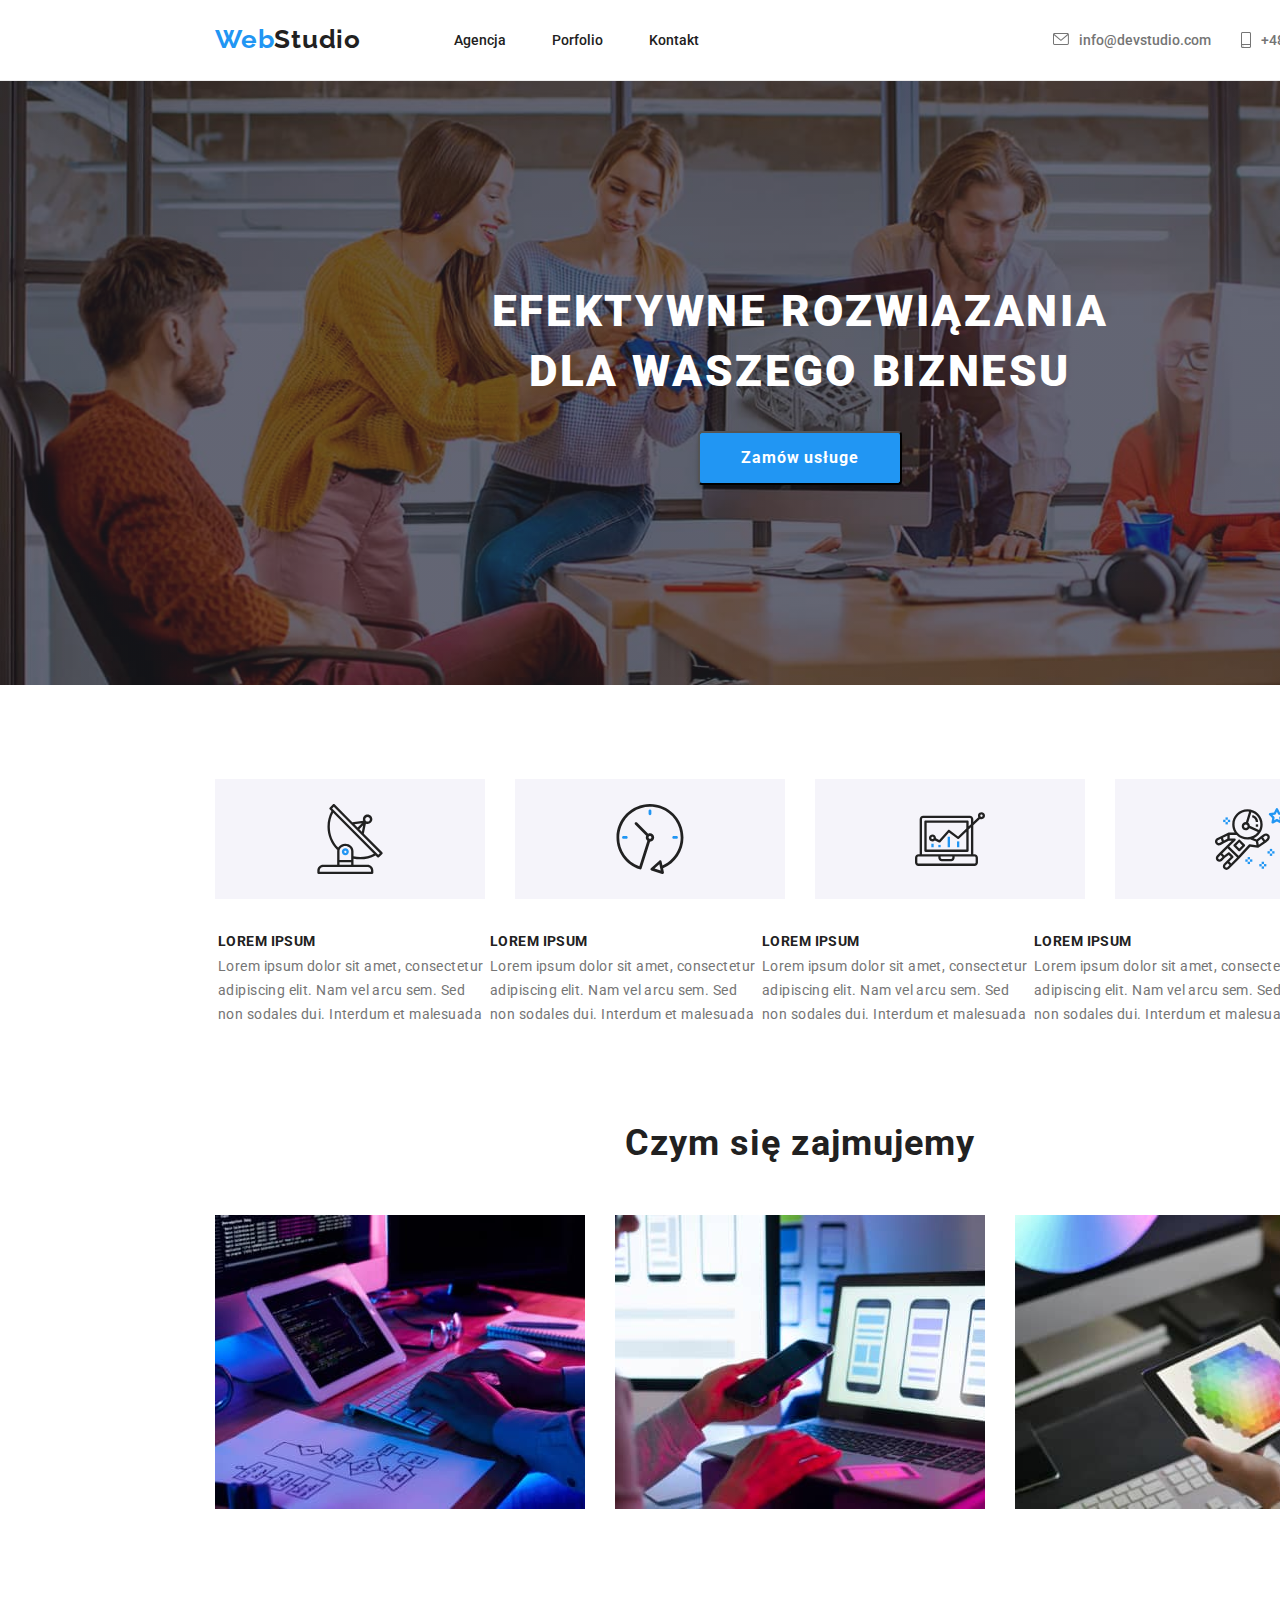
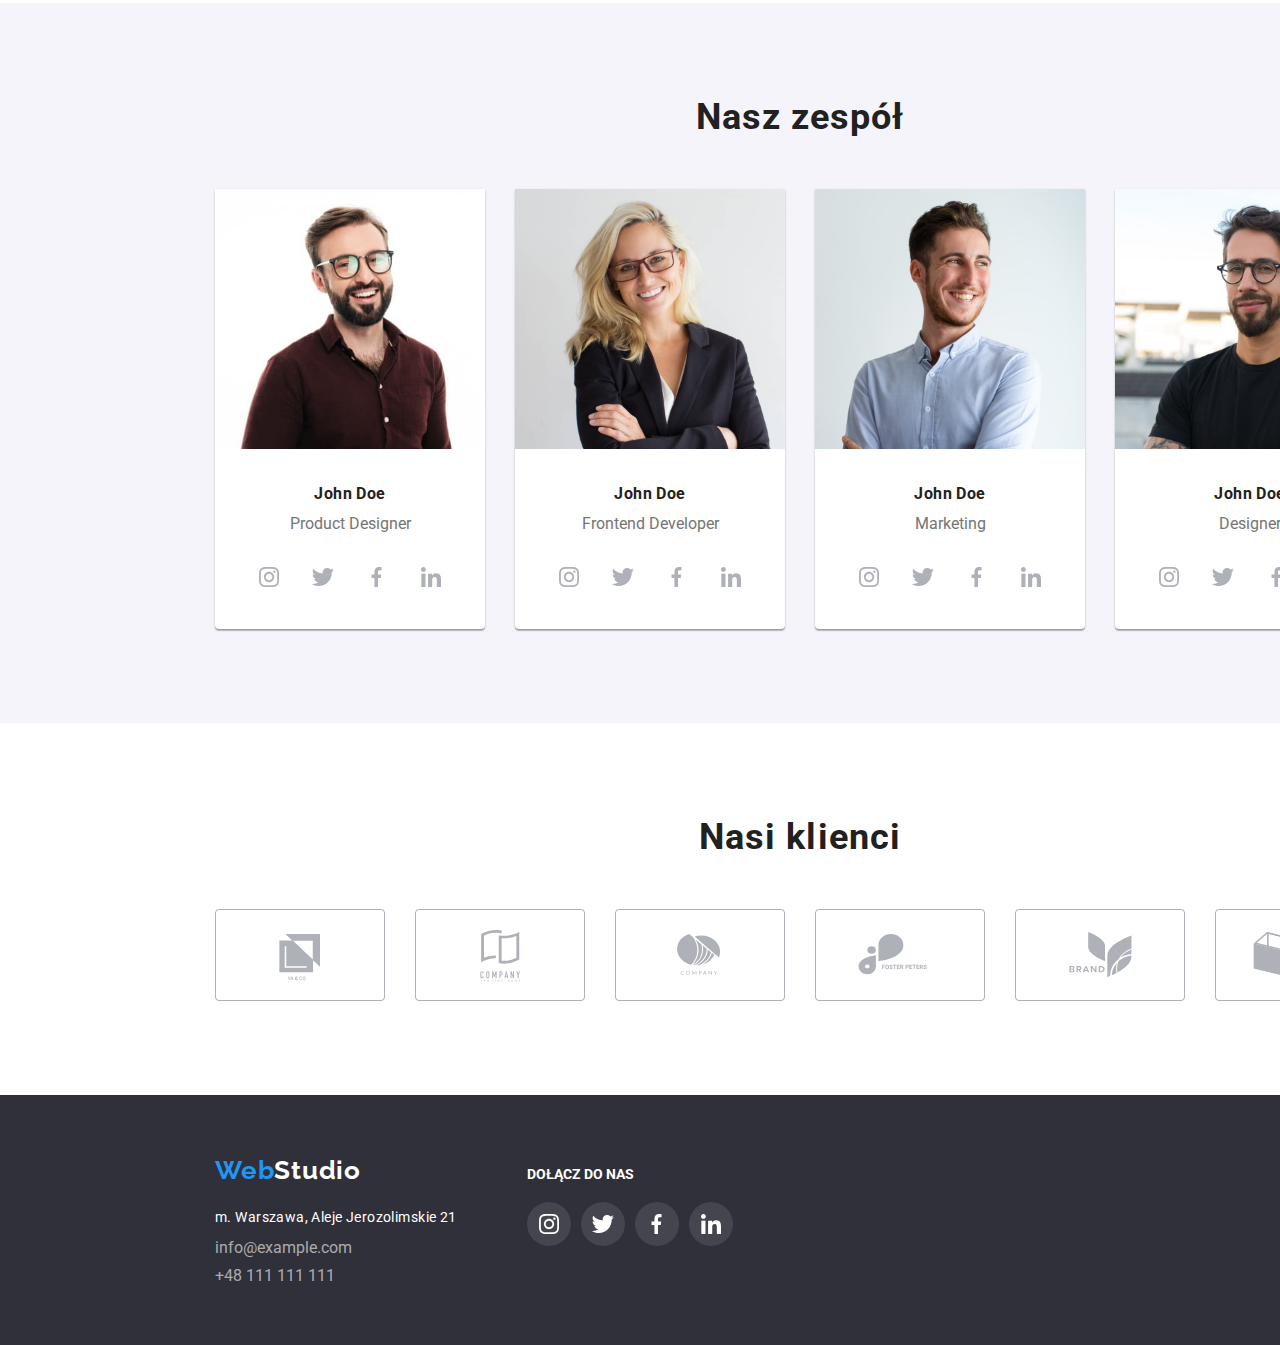
==== index.html @ dbaab9b1 "nadanie styli elementom SVG" ====
<!DOCTYPE html>
<html lang="pl">
  <head>
    <meta charset="UTF-8" />
    <meta http-equiv="X-UA-Compatible" content="IE=edge" />
    <meta name="viewport" content="width=device-width, initial-scale=1.0" />
    <link
      rel="stylesheet"
      href="https://cdnjs.cloudflare.com/ajax/libs/modern-normalize/1.0.0/modern-normalize.min.css"
    />
    <link rel="preconnect" href="https://fonts.googleapis.com" />
    <link rel="preconnect" href="https://fonts.gstatic.com" crossorigin />
    <link
      href="https://fonts.googleapis.com/css2?family=Raleway:wght@700&family=Roboto:wght@400;500;700;900&display=swap"
      rel="stylesheet"
    />
    <link rel="stylesheet" href="css/styles.css" />
    <title>Main page</title>
  </head>

  <body>
    <header class="menu">
      <div class="container">
        <div class="menu-wrapper">
          <a class="logo-header link" href="index.html"
            >Web<span>Studio</span></a
          >
          <!--Menu-->
          <nav class="navigation">
            <ul class="navigation-list list">
              <li class="navigation-list-item">
                <a class="navigation-link link" href="index.html">Agencja</a>
              </li>
              <li class="navigation-list-item">
                <a class="navigation-link link" href="portfolio.html"
                  >Porfolio</a
                >
              </li>
              <li class="navigation-list-item">
                <a class="navigation-link link" href="#">Kontakt</a>
              </li>
            </ul>
          </nav>
          <!--Contacts link-->
          <ul class="contact-list list">
            <li>
              <a class="contact-mail link" href="mailto:info@devstudio.com">
                <svg class="contact-mail-icon">
                  <use href="/images/icons.svg#icon-envelope"></use>
                </svg>info@devstudio.com</a>
            </li>
            <li>
              <a class="contact-phone link" href="tel:+48111111111">
                <svg class="contact-phone-icon">
                  <use href="/images/icons.svg#icon-smartphone"></use>
                </svg>
                +48 111 111 111</a
              >
            </li>
            
          </ul>
        </div>
      </div>
    </header>

    <main>
      <!--HEADER-->
      <div class="header">
        <h1 class="header-tittle">EFEKTYWNE ROZWIĄZANIA DLA WASZEGO BIZNESU</h1>
        <button class="header-button" type="button">Zamów usługe</button>
      </div>

      <!--Section with white background-->
      <section class="strengths section">
        <div class="container">
          <ul class="strengths-icons-list list">
            <li class="strengths-icons-list-item">
              <svg class="strengths-icon">
                <use href="/images/icons.svg#icon-antenna"
              </svg>
            </li>
            <li class="strengths-icons-list-item">
              <svg class="strengths-icon">
                <use href="/images/icons.svg#icon-clock"
              </svg>
            </li>
            <li class="strengths-icons-list-item">
              <svg class="strengths-icon">
                <use href="/images/icons.svg#icon-diagram"
              </svg>
            </li>
            <li class="strengths-icons-list-item">
              <svg class="strengths-icon">
                <use href="/images/icons.svg#icon-astronaut"
              </svg>
            </li>
          </ul>
          <table class="list-strengths">
            <tr>
              <th>LOREM IPSUM</th>
              <th>LOREM IPSUM</th>
              <th>LOREM IPSUM</th>
              <th>LOREM IPSUM</th>
            </tr>
            <tr>
              <td>
                Lorem ipsum dolor sit amet, consectetur adipiscing elit. Nam vel
                arcu sem. Sed non sodales dui. Interdum et malesuada
              </td>
              <td>
                Lorem ipsum dolor sit amet, consectetur adipiscing elit. Nam vel
                arcu sem. Sed non sodales dui. Interdum et malesuada
              </td>
              <td>
                Lorem ipsum dolor sit amet, consectetur adipiscing elit. Nam vel
                arcu sem. Sed non sodales dui. Interdum et malesuada
              </td>
              <td>
                Lorem ipsum dolor sit amet, consectetur adipiscing elit. Nam vel
                arcu sem. Sed non sodales dui. Interdum et malesuada
              </td>
            </tr>
          </table>
        </div>
      </section>

      <!--Section "Czym się zajmujemy"-->
      <section class="section section-offer">
        <div class="container">
          <div class="offer">
            <h2>Czym się zajmujemy</h2>
            <ul class="offer-list list">
              <li class="offer-list-item">
                <img
                  src="images/img01.jpg"
                  alt="programer-working"
                  width="370"
                  height="294"
                />
              </li>
              <li class="offer-list-item">
                <img
                  src="images/img02.jpg"
                  alt="smartphone"
                  width="370"
                  height="294"
                />
              </li>
              <li class="offer-list-item">
                <img
                  src="images/img03.jpg"
                  alt="graphic-tablet"
                  width="370"
                  height="294"
                />
              </li>
            </ul>
          </div>
        </div>
      </section>

      <!--Section "Nasz zespół"-->
      <section class="section section-team">
        <div class="container">
          <h2>Nasz zespół</h2>
          <ul class="team-list list">
            <li class="team-list-item">
              <figure>
                <img
                  src="images/person01.jpg"
                  alt="man-with-glasses"
                  width="270"
                  height="260"
                />
                <figcaption>
                  <span><b>John Doe</b></span
                  ><br />Product Designer
                </figcaption>
                <ul class="social-list list">
                  <li class="social-list-item icon-link">
                    <a class="social-list-link" href="#">
                      <svg class="social-icon">
                        <use href="/images/icons.svg#icon-instagram"></use>
                      </svg>
                    </a>
                  </li>
                  <li class="social-list-item icon-link">
                    <a class="social-list-link" href="#">
                      <svg class="social-icon">
                        <use href="/images/icons.svg#icon-tweeter"></use>
                      </svg>
                    </a>
                  </li>
                  <li class="social-list-item icon-link">
                    <a class="social-list-link" href="#">
                      <svg class="social-icon">
                        <use href="/images/icons.svg#icon-facebook"></use>
                      </svg>
                    </a>
                  </li>
                  <li class="social-list-item icon-link">
                    <a class="social-list-link" href="#">
                      <svg class="social-icon">
                        <use href="/images/icons.svg#icon-linkedin"></use>
                      </svg>
                    </a>
                  </li>
                </ul>
              </figure>
            </li>
            <li class="team-list-item">
              <figure>
                <img
                  src="images/person02.jpg"
                  alt="woman-with-glasses"
                  width="270"
                  height="260"
                />
                <figcaption>
                  <span><b>John Doe</b></span
                  ><br />Frontend Developer
                </figcaption>
                <ul class="social-list list">
                  <li class="social-list-item icon-link">
                    <a class="social-list-link" href="#">
                      <svg class="social-icon">
                        <use href="/images/icons.svg#icon-instagram"></use>
                      </svg>
                    </a>
                  </li>
                  <li class="social-list-item icon-link">
                    <a class="social-list-link" href="#">
                      <svg class="social-icon">
                        <use href="/images/icons.svg#icon-tweeter"></use>
                      </svg>
                    </a>
                  </li>
                  <li class="social-list-item icon-link">
                    <a class="social-list-link" href="#">
                      <svg class="social-icon">
                        <use href="/images/icons.svg#icon-facebook"></use>
                      </svg>
                    </a>
                  </li>
                  <li class="social-list-item icon-link">
                    <a class="social-list-link" href="#">
                      <svg class="social-icon">
                        <use href="/images/icons.svg#icon-linkedin"></use>
                      </svg>
                    </a>
                  </li>
                </ul>
              </figure>
            </li>
            <li class="team-list-item">
              <figure>
                <img
                  src="images/person03.jpg"
                  alt="man-in-shirt"
                  width="270"
                  height="260"
                />
                <figcaption>
                  <span><b>John Doe</b></span
                  ><br />Marketing
                </figcaption>
                <ul class="social-list list">
                  <li class="social-list-item icon-link">
                    <a class="social-list-link" href="#">
                      <svg class="social-icon">
                        <use href="/images/icons.svg#icon-instagram"></use>
                      </svg>
                    </a>
                  </li>
                  <li class="social-list-item icon-link">
                    <a class="social-list-link" href="#">
                      <svg class="social-icon">
                        <use href="/images/icons.svg#icon-tweeter"></use>
                      </svg>
                    </a>
                  </li>
                  <li class="social-list-item icon-link">
                    <a class="social-list-link" href="#">
                      <svg class="social-icon">
                        <use href="/images/icons.svg#icon-facebook"></use>
                      </svg>
                    </a>
                  </li>
                  <li class="social-list-item icon-link">
                    <a class="social-list-link" href="#">
                      <svg class="social-icon">
                        <use href="/images/icons.svg#icon-linkedin"></use>
                      </svg>
                    </a>
                  </li>
                </ul>
              </figure>
            </li>
            <li class="team-list-item">
              <figure>
                <img
                  src="images/person04.jpg"
                  alt="man-with-glasses"
                  width="270"
                  height="260"
                />
                <figcaption>
                  <span><b>John Doe</b></span
                  ><br />Designer
                </figcaption>
                <ul class="social-list list">
                  <li class="social-list-item icon-link">
                    <a class="social-list-link" href="#">
                      <svg class="social-icon">
                        <use href="/images/icons.svg#icon-instagram"></use>
                      </svg>
                    </a>
                  </li>
                  <li class="social-list-item icon-link">
                    <a class="social-list-link" href="#">
                      <svg class="social-icon">
                        <use href="/images/icons.svg#icon-tweeter"></use>
                      </svg>
                    </a>
                  </li>
                  <li class="social-list-item icon-link">
                    <a class="social-list-link" href="#">
                      <svg class="social-icon">
                        <use href="/images/icons.svg#icon-facebook"></use>
                      </svg>
                    </a>
                  </li>
                  <li class="social-list-item icon-link">
                    <a class="social-list-link" href="#">
                      <svg class="social-icon">
                        <use href="/images/icons.svg#icon-linkedin"></use>
                      </svg>
                    </a>
                  </li>
                </ul>
              </figure>
            </li>
          </ul>
        </div>
      </section>

      <!--Section "Nasi kleinci"-->
      <section class="section">
        <div class="container">
          <h2>Nasi klienci</h2>
          <ul class="clients-list">
            <li class="clients-list-item list">
              <a class="clients-list-link" href="#">
                <svg class="client-icon">
                  <use href="/images/icons.svg#icon-Client1"></use>
                </svg>
              </a>
            </li>
            <li class="clients-list-item list">
              <a class="clients-list-link" href="#">
                <svg class="client-icon">
                  <use href="/images/icons.svg#icon-Client2"></use>
                </svg>
              </a>
            </li>
            <li class="clients-list-item list">
              <a class="clients-list-link" href="#">
                <svg class="client-icon">
                  <use href="/images/icons.svg#icon-Client3"></use>
                </svg>
              </a>
            </li>
            <li class="clients-list-item list">
              <a class="clients-list-link" href="#">
                <svg class="client-icon">
                  <use href="/images/icons.svg#icon-Client4"></use>
                </svg>
              </a>
            </li>
            <li class="clients-list-item list">
              <a class="clients-list-link" href="#">
                <svg class="client-icon">
                  <use href="/images/icons.svg#icon-Client5"></use>
                </svg>
              </a>
            </li>
            <li class="clients-list-item list">
              <a class="clients-list-link" href="#">
                <svg class="client-icon">
                  <use href="/images/icons.svg#icon-Client6"></use>
                </svg>
              </a>
            </li>
          </ul>
        </div>
      </section>
    </main>

    <!--Footer-->
    <footer>
      <div class="container">
        <div class="contacts">
          <a class="logo-footer link" href="/">Web<span>Studio</span></a>
          <address class="adres-footer">
            m. Warszawa, Aleje Jerozolimskie 21 <br />
          </address>
          <ul class="contact-footer list">
            <li class="contact-footer-item">
              <a class="contact-footer-mail link" href="mailto:info@example.com"
                >info@example.com</a
              >
            </li>
            <li class="contact-footer-item">
              <a class="contact-footer-phone link" href="tel:+48111111111"
                >+48 111 111 111</a
              >
            </li>
          </ul>
        </div>
        <div class="social-in-footer">
          <p class="social-list-footer-title">Dołącz do nas</p>
          <ul class="social-list-footer list">
            <li class="social-list-footer-item icon-link">
              <a class="social-list-footer-link" href="#">
                <svg class="social-icon">
                  <use href="/images/icons.svg#icon-instagram"></use>
                </svg>
              </a>
            </li>
            <li class="social-list-footer-item icon-link">
              <a class="social-list-footer-link" href="#">
                <svg class="social-icon">
                  <use href="/images/icons.svg#icon-tweeter"></use>
                </svg>
              </a>
            </li>
            <li class="social-list-footer-item icon-link">
              <a class="social-list-footer-link" href="#">
                <svg class="social-icon">
                  <use href="/images/icons.svg#icon-facebook"></use>
                </svg>
              </a>
            </li>
            <li class="social-list-footer-item icon-link">
              <a class="social-list-footer-link" href="#">
                <svg class="social-icon">
                  <use href="/images/icons.svg#icon-linkedin"></use>
                </svg>
              </a>
            </li>
          </ul>
        </div>
      </div>
    </footer>
  </body>
</html>
---- css/styles.css ----
:root {
  --main-font: "Roboto", sans-serif;
  --secondary-font: "Raleway", sans-serif;
  --main-color: #2196f3;
  --font-color: #212121;
}

body {
  width: 1600px;
  margin: 0;
  font-family: var(--main-font);
  color: var(--font-color);
}

h1,
h2 {
  margin: 0;
}

ul {
  margin: 0;
  padding: 0;
}

img {
  display: block;
}

figure {
  margin: 0;
}

.list {
  list-style: none;
}

.link {
  text-decoration: none;
}
.container {
  width: 1200px;
  padding: 0 15px;
  align-items: center;
  margin: 0 auto;
}

.section {
  padding: 94px 0;
}

/*===========COMPONENTS===========*/
button {
  cursor: pointer;
}

/*===========MENU===========*/
header {
  border-bottom: 1px solid #ececec;
}

.menu {
  background: #ffffff;
}
.menu-wrapper {
  display: flex;
  align-items: center;
}

.logo-header {
  padding-top: 24px;
  padding-bottom: 25px;
  margin-right: 93px;

  font-family: var(--secondary-font);
  font-weight: bold;
  font-size: 26px;
  line-height: 1.192;
  letter-spacing: 0.03em;

  color: var(--main-color);
}

.logo-header > span {
  color: var(--font-color);
}
/**Navigation*/
.navigation {
  display: flex;
  width: 254px;
  margin-right: 345px;
}
.navigation-list {
  display: flex;
}
.navigation-list-item,
.contact-list {
  font-family: var(--main-font);
  font-weight: 500;
  font-size: 14px;
  line-height: 16px;
  letter-spacing: 1.333;
  fill: #757575;
}
.navigation-list-item:not(:last-child) {
  margin-right: 46px;
}

.navigation-link {
  color: var(--font-color);
}
.contact-phone-icon {
  margin-right: 10px;
  width: 10px;
  height: 16px;
}
.contact-phone-icon:hover {
  fill: var(--main-color);
}
.navigation-link:hover,
.navigation-link:focus,
.navigation-link:active,
.contact-mail:hover,
.contact-mail:focus,
.contact-phone:hover,
.contact-phone:focus {
  color: var(--main-color);
  fill: var(--main-color);
}
.contact-mail {
  margin-right: 30px;
}
.contact-mail-icon {
  width: 16px;
  height: 12px;
  margin-right: 10px;
}
.contact-phone {
  display: flex;
  
}
.contact-list {
  display: flex;
}
.contact-list a {
  font-style: normal;
  color: #757575;
}
/*=========== END MENU===========*/

/* =========== MAIN PAGE HEADER===========*/
.header {
  width: 1600px;
  display: flex;
  flex-direction: column;
  align-items: center;
  padding-top: 200px;
  padding-bottom: 200px;

  background: #2f303a;
  background-image: linear-gradient(
      rgba(47, 48, 58, 0.4),
      rgba(47, 48, 58, 0.4)
    ),
    url(/images/header-bg.jpg);
  background-size: cover;
  background-repeat: no-repeat;
}

.header-tittle {
  width: 696px;
  left: 452px;
  bottom: 280px;

  font-family: var(--main-font);
  font-weight: 900;
  font-size: 44px;
  line-height: 60px;

  text-align: center;
  letter-spacing: 0.06em;
  text-transform: uppercase;

  color: #ffffff;
}

.header button {
  margin-top: 30px;
  padding: 10px 41px;

  background: var(--main-color);
  box-shadow: 0px 4px 4px rgba(0, 0, 0, 0.15);
  border-radius: 4px;

  font-family: var(--main-font);
  font-weight: bold;
  font-size: 16px;
  line-height: 1.875;

  text-align: center;
  letter-spacing: 0.06em;

  color: #ffffff;
}
/* =========== END MAIN PAGE HEADER===========*/

/* =========== MAIN SECTION MAIN PAGE===========*/
/*our strengths*/
.strengths-icon {
  width: 70px;
  height: 70px;
}
.strengths-icons-list {
  display: flex;
  align-items: center;
  justify-content: center;
}

.strengths-icons-list-item {
  display: flex;
  width: 270px;
  height: 120px;
  radius: 4px;
  background-color: #f5f4fa;
  margin-right: 30px;
  margin-bottom: 30px;
  align-items: center;
  justify-content: center;
}
.strengths-icons-list-item:last-child {
  margin-right: 0;
}

.list-strengths th {
  font-family: Roboto;
  font-style: normal;
  font-weight: bold;
  font-size: 14px;
  line-height: 1.333;
  letter-spacing: 0.03em;
  text-transform: uppercase;
  text-align: left;
}
.list-strengths td {
  max-width: 270px;
  font-family: Roboto;
  font-size: 14px;
  line-height: 171%;
  letter-spacing: 0.03em;
  color: #757575;
}

h2 {
  font-family: var(--main-font);
  font-weight: bold;
  font-size: 36px;
  line-height: 1.166;
  text-align: center;
  letter-spacing: 0.03em;
  margin-bottom: 50px;
}
.section-offer {
  padding-top: 0px;
}
.offer-list {
  display: flex;
  justify-content: center;
}
.offer-list-item {
  margin-right: 30px;
}
.offer-list-item:last-child {
  margin-right: 0;
}

.section-team {
  background-color: #f5f4fa;
}
.team-list {
  display: flex;
  justify-content: center;
}
.team-list-item {
  background: #ffffff;
  margin-right: 30px;

  /* material shadow v1 */
  box-shadow: 0px 1px 3px rgba(0, 0, 0, 0.12), 0px 1px 1px rgba(0, 0, 0, 0.14),
    0px 2px 1px rgba(0, 0, 0, 0.2);
  border-radius: 0px 0px 4px 4px;
}
.team-list-item:last-child {
  margin-right: 0%;
}

.team-list-item span {
  font-size: 16px;
  line-height: 1.187;
  text-align: center;
  letter-spacing: 0.03em;
  color: var(--font-color);
}
.team-list-item figcaption {
  text-align: center;
  color: #757575;
  font-family: Roboto;
  font-size: 16px;
  line-height: 1.875;
  padding-bottom: 16px;
  padding-top: 30px;
}
.social-list {
  display: flex;
  align-items: center;
  justify-content: center;
  margin-bottom: 30px;
  fill: #afb1b8;
}

.social-list-link {
  display: flex;
  width: 44px;
  height: 44px;
  background-color: #ffffff;
  border-radius: 50%;
  align-items: center;
  justify-content: center;
}
.social-list-item {
  margin-right: 10px;
}
.social-list-item:last-child {
  margin-right: 0;
}

.social-list-link:hover,
.social-list-link:focus {
  fill: white;
  background-color: var(--main-color);
}

.social-icon {
  height: 20px;
}

/*Our clients*/
.clients-list {
  display: flex;
  justify-content: center;
  fill: #afb1b8;
}
.clients-list-item:not(:last-child) {
  margin-right: 30px;
}

.client-icon {
}

.clients-list-link {
  display: flex;
  width: 170px;
  height: 92px;
  border: 1px solid #afb1b8;
  border-radius: 4px;
  align-items: center;
  justify-content: center;
}
.clients-list-link:hover,
.clients-list-link:focus {
  fill: var(--main-color);
  border: 1px solid var(--main-color);
}

/*footer*/
footer {
  padding-top: 60px;
  padding-bottom: 60px;
  background: #2f303a;
}

footer a {
  color: rgba(255, 255, 255, 0.6);
}
footer .container {
  display: flex;
  align-items: baseline;
}
.logo-footer {
  font-family: Raleway;
  font-weight: bold;
  font-size: 26px;
  line-height: 1.192;
  letter-spacing: 0.03em;

  color: var(--main-color);
}

.logo-footer > span {
  color: white;
}
.contact-footer-mail:hover,
.contact-footer-mail:focus,
.contact-footer-phone:hover,
.contact-footer-phone:focus {
  color: var(--main-color);
}
.contact-footer {
  margin-top: 9px;
}
.contact-footer-item {
  margin-top: 9px;
}
.contacts {
  margin-right: 70px;
}
.adres-footer {
  margin-top: 20px;
  font-family: var(--main-font);
  font-style: normal;
  font-size: 14px;
  line-height: 1.714;
  letter-spacing: 0.03em;
  color: #ffffff;
}
.social-list-footer-title {
  font-family: var(--main-font);
  font-weight: 700;
  text-transform: uppercase;
  color: #ffffff;
  font-size: 14px;
  line-height: 1.142;
  margin-bottom: 20px;
  margin-top: 0;
}
.social-list-footer {
  display: flex;
  fill: white;
}
.social-list-footer-link {
  display: flex;
  width: 44px;
  height: 44px;
  border-radius: 50%;
  align-items: center;
  justify-content: center;
  background-color: rgba(255, 255, 255, 0.1);
}
.social-list-footer-link:hover {
  background-color: var(--main-color);
}
.social-list-footer-item {
  margin-right: 10px;
}
.social-list-footer-item:last-child {
  margin-right: 0;
}

/*=========== PORTFOLIO ===========*/

/*Filter buttons*/
.filters-buttons {
  display: flex;
  justify-content: center;
}
.filter-buttons-item {
  padding: 6px 22px;
  margin-right: 8px;
  margin-bottom: 50px;
}

.filters-buttons button:hover,
.filters-buttons button:focus,
.filters-buttons button {
  font-family: var(--main-font);
  border-radius: 4px;
  font-weight: 500;
  font-size: 16px;
  line-height: 1.625;
  text-align: center;
  letter-spacing: 0.03em;
}

.filters-buttons button {
  background: #f5f4fa;
}
.filters-buttons button:hover,
.filters-buttons button:focus {
  background: var(--main-color);

  box-shadow: 0px 3px 1px rgba(0, 0, 0, 0.1), 0px 1px 2px rgba(0, 0, 0, 0.08),
    0px 2px 2px rgba(0, 0, 0, 0.12);

  color: #ffffff;
}
/*Projects*/
.container-projects {
  display: flex;
  justify-content: center;
}

.projects {
  width: 1170px;
  display: flex;
  justify-content: start-end;
}
.projects-list {
  display: flex;
  flex-wrap: wrap;
  justify-content: space-between;
}
.tprojects-category {
  margin-top: 4px;
}

.projects-list span {
  font-family: Roboto;
  font-weight: bold;
  font-size: 18px;
  line-height: 2;
  letter-spacing: 0.06em;
  color: var(--font-color);
  margin-bottom: 10px;
}
.projects-list-item {
  background: #ffffff;
  box-shadow: inset 0px 0px 0px 1px #eee;
  margin-bottom: 30px;
}
.projects-list-item:nth-last-child(-n + 3) {
  margin-bottom: 0;
}

.projects-list-item figcaption {
  font-family: var(--main-font);
  font-size: 16px;
  letter-spacing: 0.03em;
  color: #757575;
  padding-top: 20px;
  padding-bottom: 20px;
  padding-left: 24px;
}
/*=========== END PORTFOLIO ===========*/
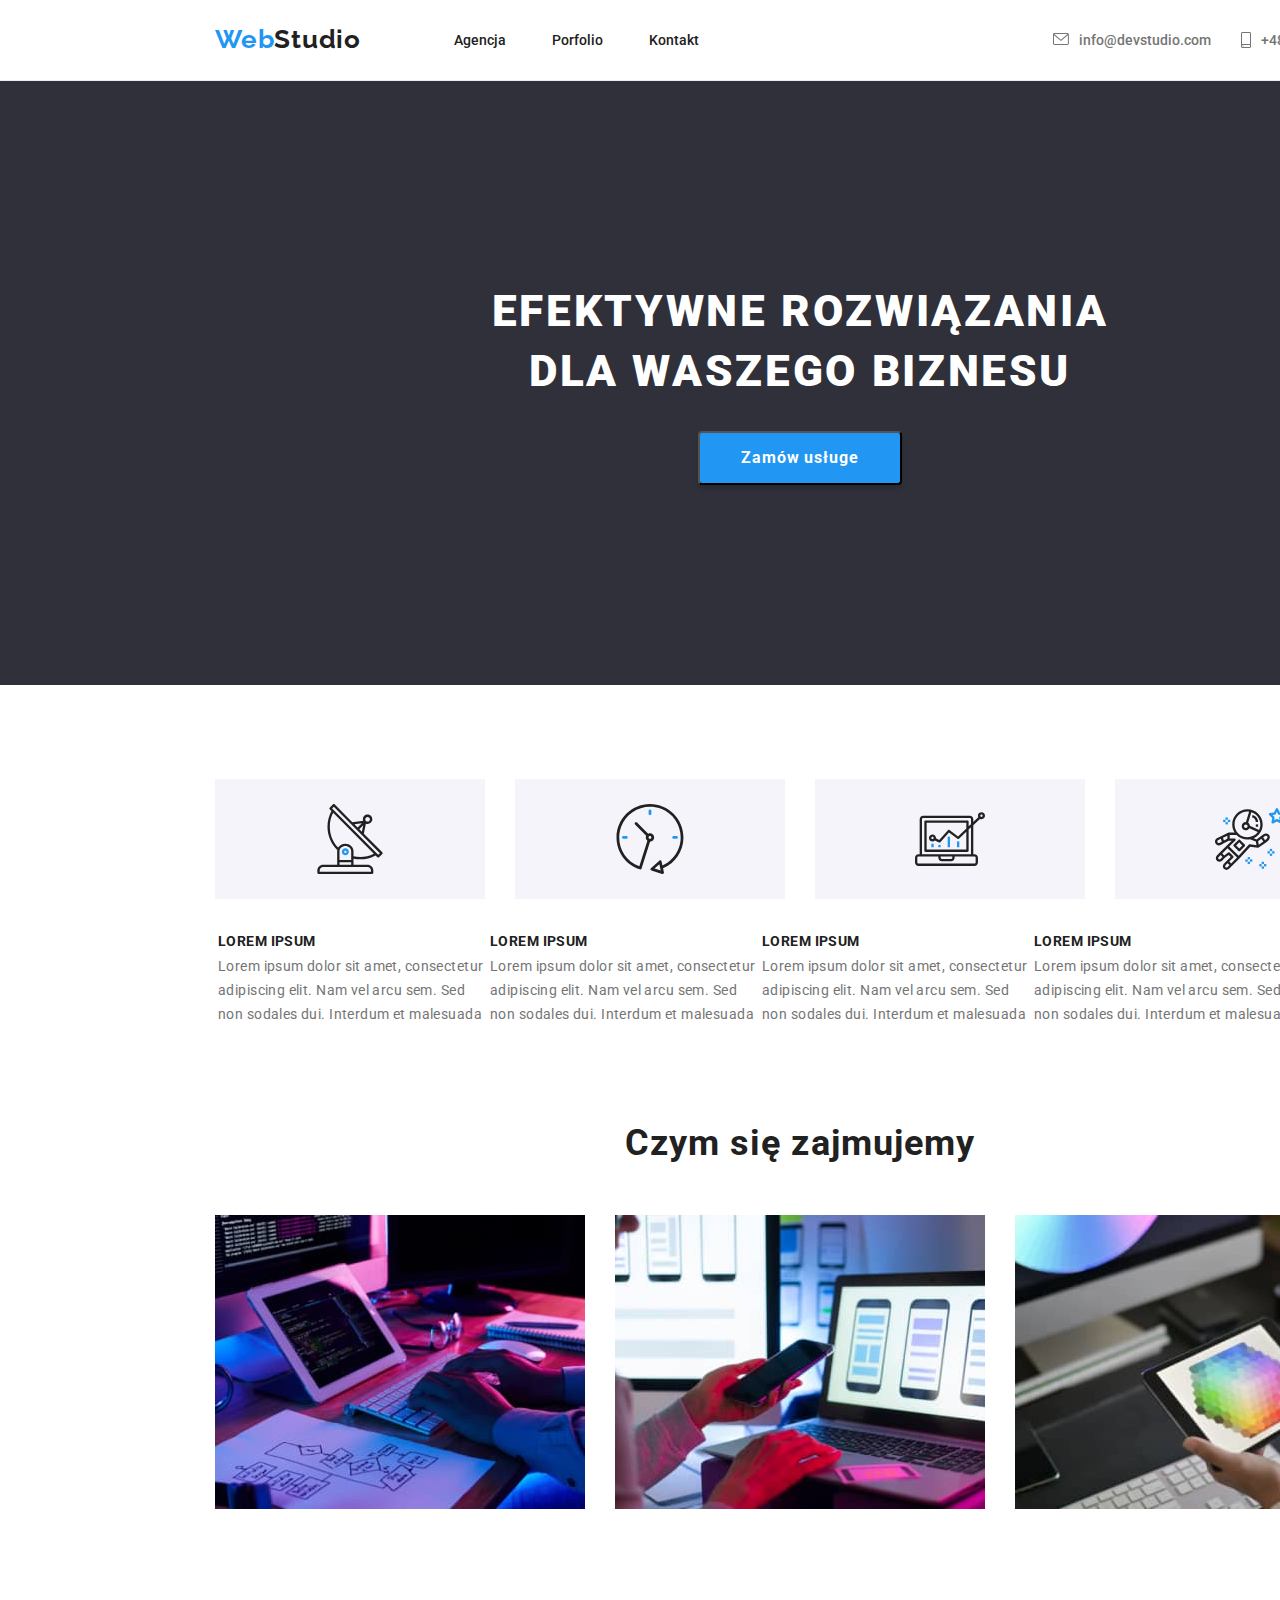
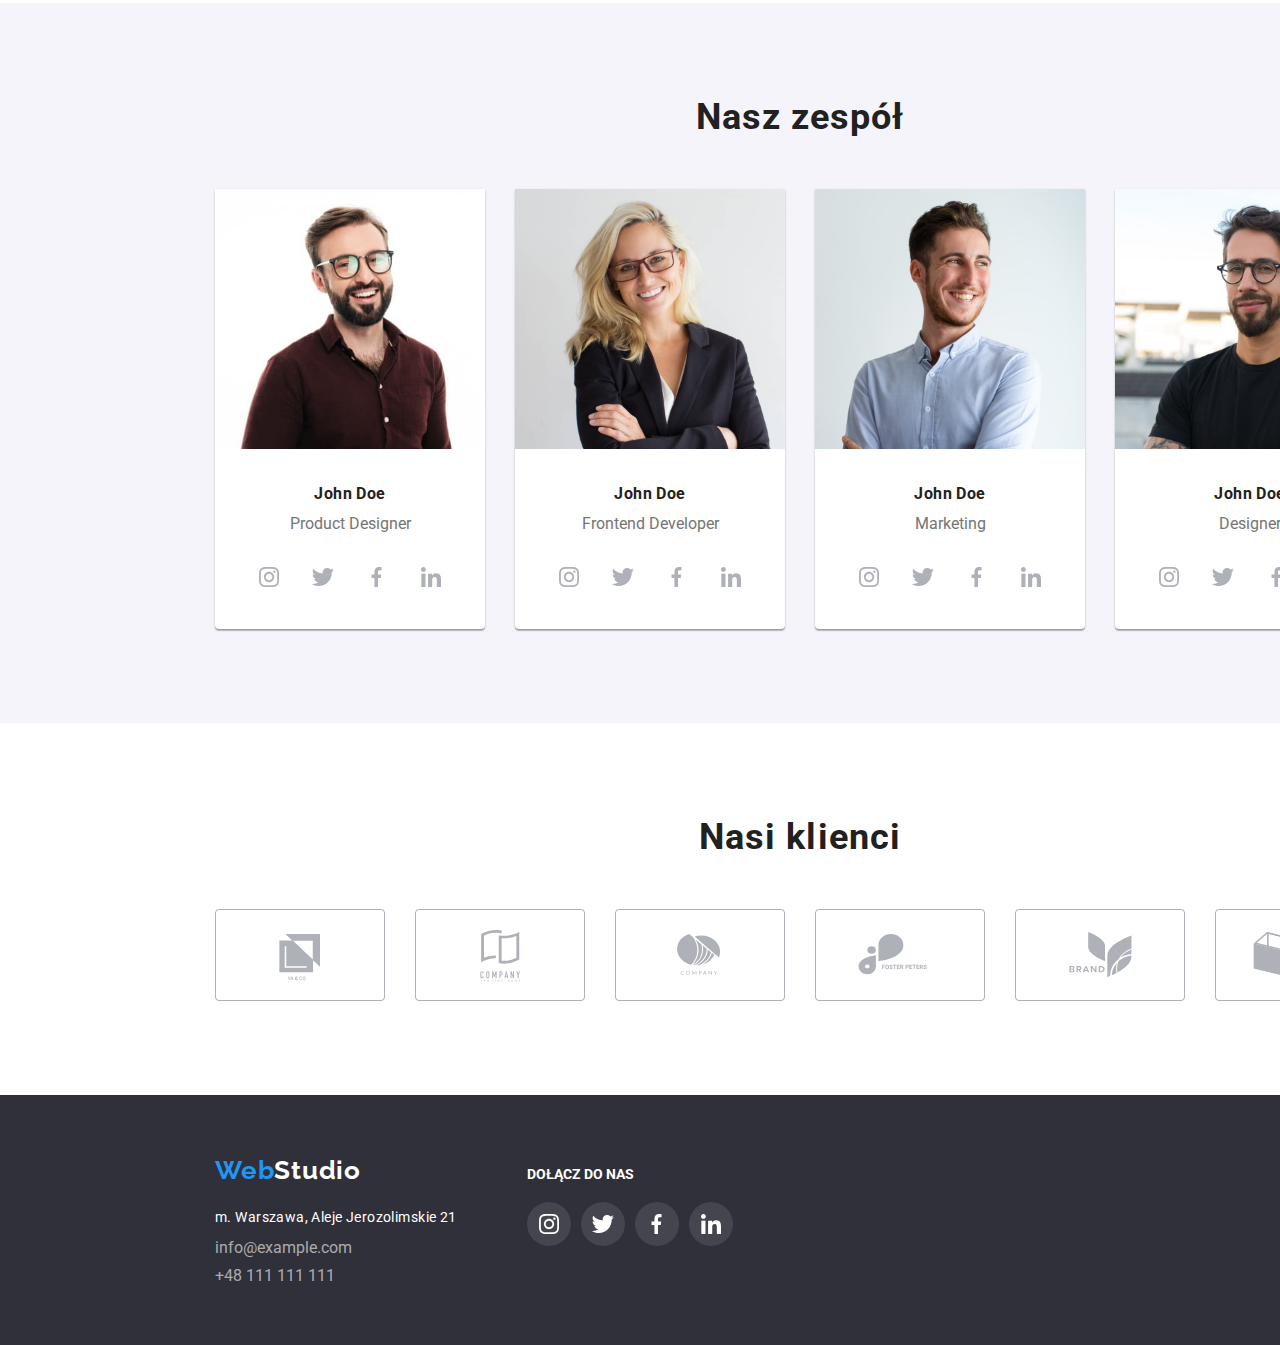
==== commit 2c47f7cc: "poprawki do ścieżek dostępu" ====
--- a/index.html
+++ b/index.html
@@ -46,18 +46,18 @@
             <li>
               <a class="contact-mail link" href="mailto:info@devstudio.com">
                 <svg class="contact-mail-icon">
-                  <use href="/images/icons.svg#icon-envelope"></use>
-                </svg>info@devstudio.com</a>
+                  <use href="./images/icons.svg#icon-envelope"></use></svg
+                >info@devstudio.com</a
+              >
             </li>
             <li>
               <a class="contact-phone link" href="tel:+48111111111">
                 <svg class="contact-phone-icon">
-                  <use href="/images/icons.svg#icon-smartphone"></use>
+                  <use href="./images/icons.svg#icon-smartphone"></use>
                 </svg>
                 +48 111 111 111</a
               >
             </li>
-            
           </ul>
         </div>
       </div>
@@ -76,22 +76,22 @@
           <ul class="strengths-icons-list list">
             <li class="strengths-icons-list-item">
               <svg class="strengths-icon">
-                <use href="/images/icons.svg#icon-antenna"
+                <use href="./images/icons.svg#icon-antenna"
               </svg>
             </li>
             <li class="strengths-icons-list-item">
               <svg class="strengths-icon">
-                <use href="/images/icons.svg#icon-clock"
+                <use href="./images/icons.svg#icon-clock"
               </svg>
             </li>
             <li class="strengths-icons-list-item">
               <svg class="strengths-icon">
-                <use href="/images/icons.svg#icon-diagram"
+                <use href="./images/icons.svg#icon-diagram"
               </svg>
             </li>
             <li class="strengths-icons-list-item">
               <svg class="strengths-icon">
-                <use href="/images/icons.svg#icon-astronaut"
+                <use href="./images/icons.svg#icon-astronaut"
               </svg>
             </li>
           </ul>
@@ -180,28 +180,28 @@
                   <li class="social-list-item icon-link">
                     <a class="social-list-link" href="#">
                       <svg class="social-icon">
-                        <use href="/images/icons.svg#icon-instagram"></use>
-                      </svg>
-                    </a>
-                  </li>
-                  <li class="social-list-item icon-link">
-                    <a class="social-list-link" href="#">
-                      <svg class="social-icon">
-                        <use href="/images/icons.svg#icon-tweeter"></use>
-                      </svg>
-                    </a>
-                  </li>
-                  <li class="social-list-item icon-link">
-                    <a class="social-list-link" href="#">
-                      <svg class="social-icon">
-                        <use href="/images/icons.svg#icon-facebook"></use>
-                      </svg>
-                    </a>
-                  </li>
-                  <li class="social-list-item icon-link">
-                    <a class="social-list-link" href="#">
-                      <svg class="social-icon">
-                        <use href="/images/icons.svg#icon-linkedin"></use>
+                        <use href="./images/icons.svg#icon-instagram"></use>
+                      </svg>
+                    </a>
+                  </li>
+                  <li class="social-list-item icon-link">
+                    <a class="social-list-link" href="#">
+                      <svg class="social-icon">
+                        <use href="./images/icons.svg#icon-tweeter"></use>
+                      </svg>
+                    </a>
+                  </li>
+                  <li class="social-list-item icon-link">
+                    <a class="social-list-link" href="#">
+                      <svg class="social-icon">
+                        <use href="./images/icons.svg#icon-facebook"></use>
+                      </svg>
+                    </a>
+                  </li>
+                  <li class="social-list-item icon-link">
+                    <a class="social-list-link" href="#">
+                      <svg class="social-icon">
+                        <use href="./images/icons.svg#icon-linkedin"></use>
                       </svg>
                     </a>
                   </li>
@@ -224,28 +224,28 @@
                   <li class="social-list-item icon-link">
                     <a class="social-list-link" href="#">
                       <svg class="social-icon">
-                        <use href="/images/icons.svg#icon-instagram"></use>
-                      </svg>
-                    </a>
-                  </li>
-                  <li class="social-list-item icon-link">
-                    <a class="social-list-link" href="#">
-                      <svg class="social-icon">
-                        <use href="/images/icons.svg#icon-tweeter"></use>
-                      </svg>
-                    </a>
-                  </li>
-                  <li class="social-list-item icon-link">
-                    <a class="social-list-link" href="#">
-                      <svg class="social-icon">
-                        <use href="/images/icons.svg#icon-facebook"></use>
-                      </svg>
-                    </a>
-                  </li>
-                  <li class="social-list-item icon-link">
-                    <a class="social-list-link" href="#">
-                      <svg class="social-icon">
-                        <use href="/images/icons.svg#icon-linkedin"></use>
+                        <use href="./images/icons.svg#icon-instagram"></use>
+                      </svg>
+                    </a>
+                  </li>
+                  <li class="social-list-item icon-link">
+                    <a class="social-list-link" href="#">
+                      <svg class="social-icon">
+                        <use href="./images/icons.svg#icon-tweeter"></use>
+                      </svg>
+                    </a>
+                  </li>
+                  <li class="social-list-item icon-link">
+                    <a class="social-list-link" href="#">
+                      <svg class="social-icon">
+                        <use href="./images/icons.svg#icon-facebook"></use>
+                      </svg>
+                    </a>
+                  </li>
+                  <li class="social-list-item icon-link">
+                    <a class="social-list-link" href="#">
+                      <svg class="social-icon">
+                        <use href="./images/icons.svg#icon-linkedin"></use>
                       </svg>
                     </a>
                   </li>
@@ -268,28 +268,28 @@
                   <li class="social-list-item icon-link">
                     <a class="social-list-link" href="#">
                       <svg class="social-icon">
-                        <use href="/images/icons.svg#icon-instagram"></use>
-                      </svg>
-                    </a>
-                  </li>
-                  <li class="social-list-item icon-link">
-                    <a class="social-list-link" href="#">
-                      <svg class="social-icon">
-                        <use href="/images/icons.svg#icon-tweeter"></use>
-                      </svg>
-                    </a>
-                  </li>
-                  <li class="social-list-item icon-link">
-                    <a class="social-list-link" href="#">
-                      <svg class="social-icon">
-                        <use href="/images/icons.svg#icon-facebook"></use>
-                      </svg>
-                    </a>
-                  </li>
-                  <li class="social-list-item icon-link">
-                    <a class="social-list-link" href="#">
-                      <svg class="social-icon">
-                        <use href="/images/icons.svg#icon-linkedin"></use>
+                        <use href="./images/icons.svg#icon-instagram"></use>
+                      </svg>
+                    </a>
+                  </li>
+                  <li class="social-list-item icon-link">
+                    <a class="social-list-link" href="#">
+                      <svg class="social-icon">
+                        <use href="./images/icons.svg#icon-tweeter"></use>
+                      </svg>
+                    </a>
+                  </li>
+                  <li class="social-list-item icon-link">
+                    <a class="social-list-link" href="#">
+                      <svg class="social-icon">
+                        <use href="./images/icons.svg#icon-facebook"></use>
+                      </svg>
+                    </a>
+                  </li>
+                  <li class="social-list-item icon-link">
+                    <a class="social-list-link" href="#">
+                      <svg class="social-icon">
+                        <use href="./images/icons.svg#icon-linkedin"></use>
                       </svg>
                     </a>
                   </li>
@@ -312,28 +312,28 @@
                   <li class="social-list-item icon-link">
                     <a class="social-list-link" href="#">
                       <svg class="social-icon">
-                        <use href="/images/icons.svg#icon-instagram"></use>
-                      </svg>
-                    </a>
-                  </li>
-                  <li class="social-list-item icon-link">
-                    <a class="social-list-link" href="#">
-                      <svg class="social-icon">
-                        <use href="/images/icons.svg#icon-tweeter"></use>
-                      </svg>
-                    </a>
-                  </li>
-                  <li class="social-list-item icon-link">
-                    <a class="social-list-link" href="#">
-                      <svg class="social-icon">
-                        <use href="/images/icons.svg#icon-facebook"></use>
-                      </svg>
-                    </a>
-                  </li>
-                  <li class="social-list-item icon-link">
-                    <a class="social-list-link" href="#">
-                      <svg class="social-icon">
-                        <use href="/images/icons.svg#icon-linkedin"></use>
+                        <use href="./images/icons.svg#icon-instagram"></use>
+                      </svg>
+                    </a>
+                  </li>
+                  <li class="social-list-item icon-link">
+                    <a class="social-list-link" href="#">
+                      <svg class="social-icon">
+                        <use href="./images/icons.svg#icon-tweeter"></use>
+                      </svg>
+                    </a>
+                  </li>
+                  <li class="social-list-item icon-link">
+                    <a class="social-list-link" href="#">
+                      <svg class="social-icon">
+                        <use href="./images/icons.svg#icon-facebook"></use>
+                      </svg>
+                    </a>
+                  </li>
+                  <li class="social-list-item icon-link">
+                    <a class="social-list-link" href="#">
+                      <svg class="social-icon">
+                        <use href="./images/icons.svg#icon-linkedin"></use>
                       </svg>
                     </a>
                   </li>
@@ -352,42 +352,42 @@
             <li class="clients-list-item list">
               <a class="clients-list-link" href="#">
                 <svg class="client-icon">
-                  <use href="/images/icons.svg#icon-Client1"></use>
-                </svg>
-              </a>
-            </li>
-            <li class="clients-list-item list">
-              <a class="clients-list-link" href="#">
-                <svg class="client-icon">
-                  <use href="/images/icons.svg#icon-Client2"></use>
-                </svg>
-              </a>
-            </li>
-            <li class="clients-list-item list">
-              <a class="clients-list-link" href="#">
-                <svg class="client-icon">
-                  <use href="/images/icons.svg#icon-Client3"></use>
-                </svg>
-              </a>
-            </li>
-            <li class="clients-list-item list">
-              <a class="clients-list-link" href="#">
-                <svg class="client-icon">
-                  <use href="/images/icons.svg#icon-Client4"></use>
-                </svg>
-              </a>
-            </li>
-            <li class="clients-list-item list">
-              <a class="clients-list-link" href="#">
-                <svg class="client-icon">
-                  <use href="/images/icons.svg#icon-Client5"></use>
-                </svg>
-              </a>
-            </li>
-            <li class="clients-list-item list">
-              <a class="clients-list-link" href="#">
-                <svg class="client-icon">
-                  <use href="/images/icons.svg#icon-Client6"></use>
+                  <use href="./images/icons.svg#icon-Client1"></use>
+                </svg>
+              </a>
+            </li>
+            <li class="clients-list-item list">
+              <a class="clients-list-link" href="#">
+                <svg class="client-icon">
+                  <use href="./images/icons.svg#icon-Client2"></use>
+                </svg>
+              </a>
+            </li>
+            <li class="clients-list-item list">
+              <a class="clients-list-link" href="#">
+                <svg class="client-icon">
+                  <use href="./images/icons.svg#icon-Client3"></use>
+                </svg>
+              </a>
+            </li>
+            <li class="clients-list-item list">
+              <a class="clients-list-link" href="#">
+                <svg class="client-icon">
+                  <use href="./images/icons.svg#icon-Client4"></use>
+                </svg>
+              </a>
+            </li>
+            <li class="clients-list-item list">
+              <a class="clients-list-link" href="#">
+                <svg class="client-icon">
+                  <use href="./images/icons.svg#icon-Client5"></use>
+                </svg>
+              </a>
+            </li>
+            <li class="clients-list-item list">
+              <a class="clients-list-link" href="#">
+                <svg class="client-icon">
+                  <use href="./images/icons.svg#icon-Client6"></use>
                 </svg>
               </a>
             </li>
@@ -423,28 +423,28 @@
             <li class="social-list-footer-item icon-link">
               <a class="social-list-footer-link" href="#">
                 <svg class="social-icon">
-                  <use href="/images/icons.svg#icon-instagram"></use>
+                  <use href="./images/icons.svg#icon-instagram"></use>
                 </svg>
               </a>
             </li>
             <li class="social-list-footer-item icon-link">
               <a class="social-list-footer-link" href="#">
                 <svg class="social-icon">
-                  <use href="/images/icons.svg#icon-tweeter"></use>
+                  <use href="./images/icons.svg#icon-tweeter"></use>
                 </svg>
               </a>
             </li>
             <li class="social-list-footer-item icon-link">
               <a class="social-list-footer-link" href="#">
                 <svg class="social-icon">
-                  <use href="/images/icons.svg#icon-facebook"></use>
+                  <use href="./images/icons.svg#icon-facebook"></use>
                 </svg>
               </a>
             </li>
             <li class="social-list-footer-item icon-link">
               <a class="social-list-footer-link" href="#">
                 <svg class="social-icon">
-                  <use href="/images/icons.svg#icon-linkedin"></use>
+                  <use href="./images/icons.svg#icon-linkedin"></use>
                 </svg>
               </a>
             </li>
--- a/css/styles.css
+++ b/css/styles.css
@@ -136,7 +136,6 @@
 }
 .contact-phone {
   display: flex;
-  
 }
 .contact-list {
   display: flex;
@@ -161,7 +160,7 @@
       rgba(47, 48, 58, 0.4),
       rgba(47, 48, 58, 0.4)
     ),
-    url(/images/header-bg.jpg);
+    url(./images/header-bg.jpg);
   background-size: cover;
   background-repeat: no-repeat;
 }
@@ -520,11 +519,20 @@
   color: var(--font-color);
   margin-bottom: 10px;
 }
+
 .projects-list-item {
   background: #ffffff;
   box-shadow: inset 0px 0px 0px 1px #eee;
   margin-bottom: 30px;
 }
+
+.projects-list-item:hover,
+.projects-list-item:focus {
+  box-shadow: 0px 1px 1px rgba(0, 0, 0, 0.12), 0px 4px 4px rgba(0, 0, 0, 0.06),
+    1px 4px 6px rgba(0, 0, 0, 0.16);
+  cursor: pointer;
+}
+
 .projects-list-item:nth-last-child(-n + 3) {
   margin-bottom: 0;
 }
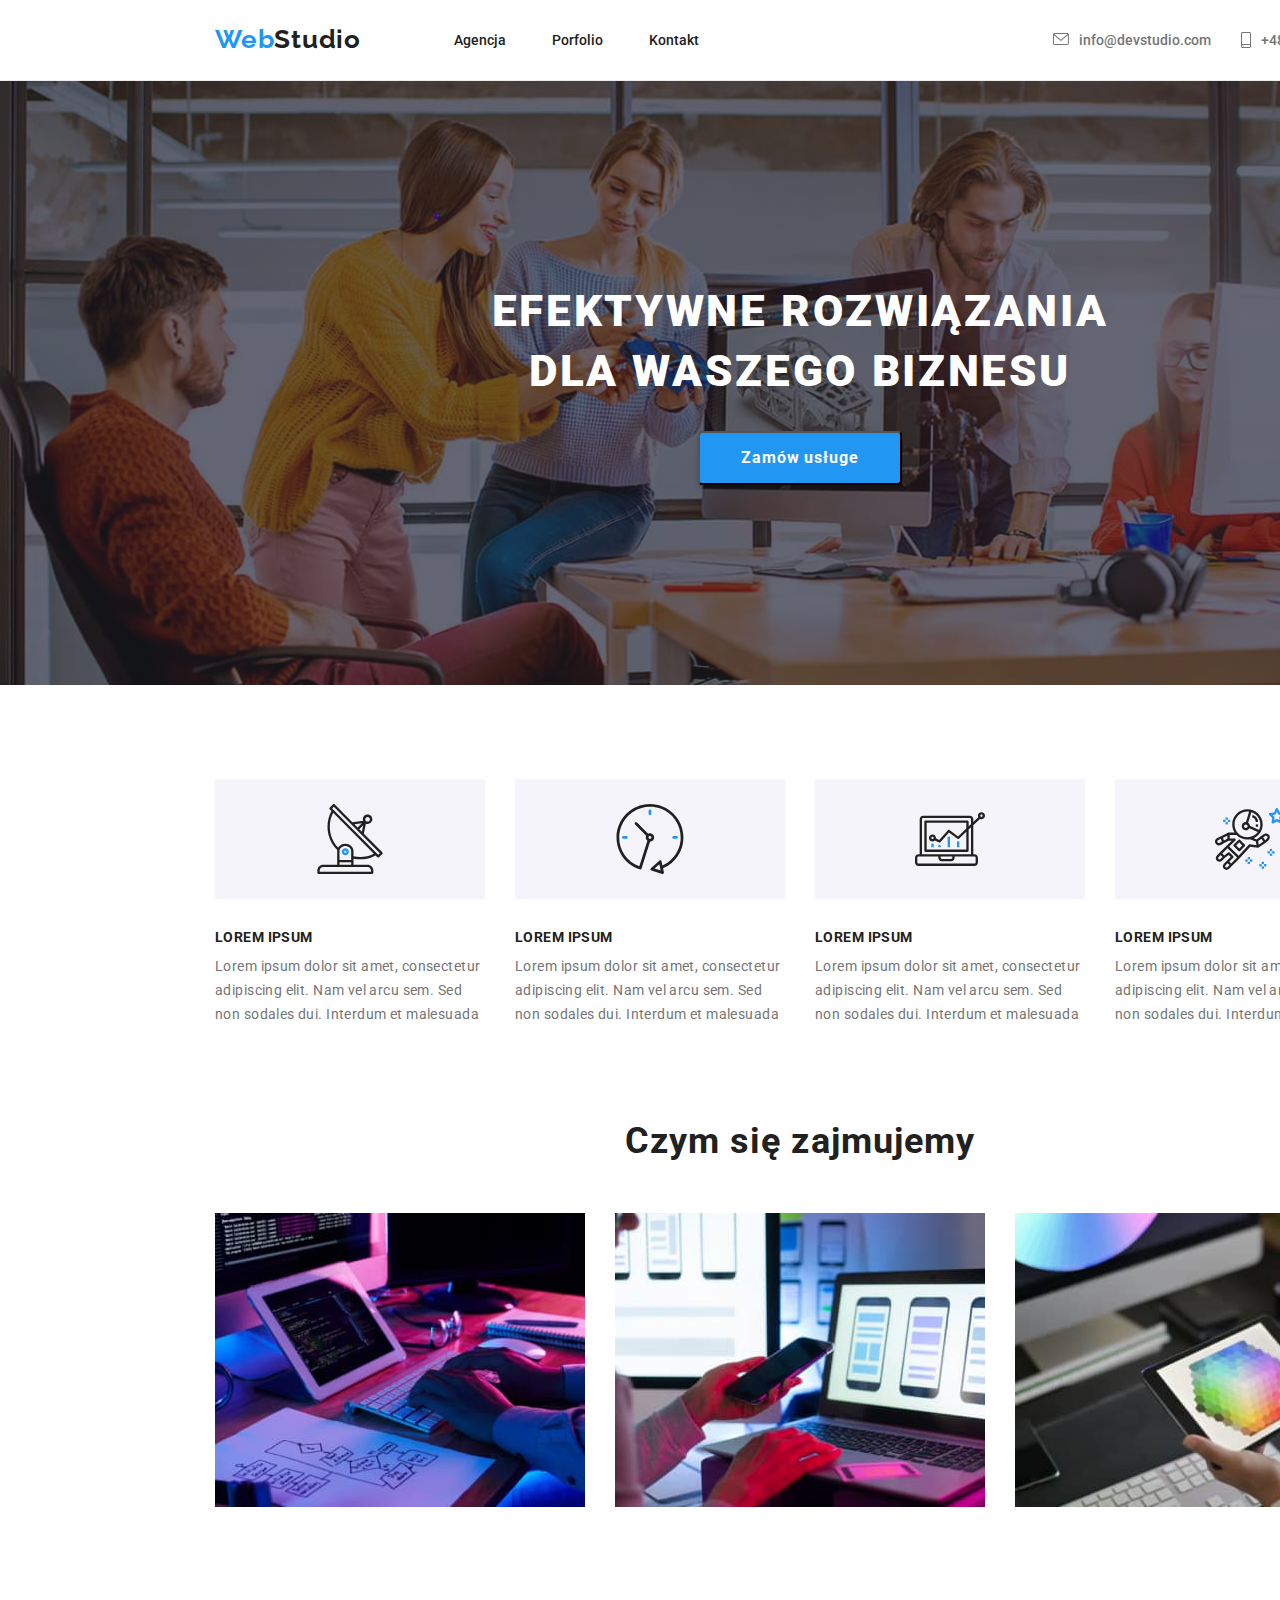
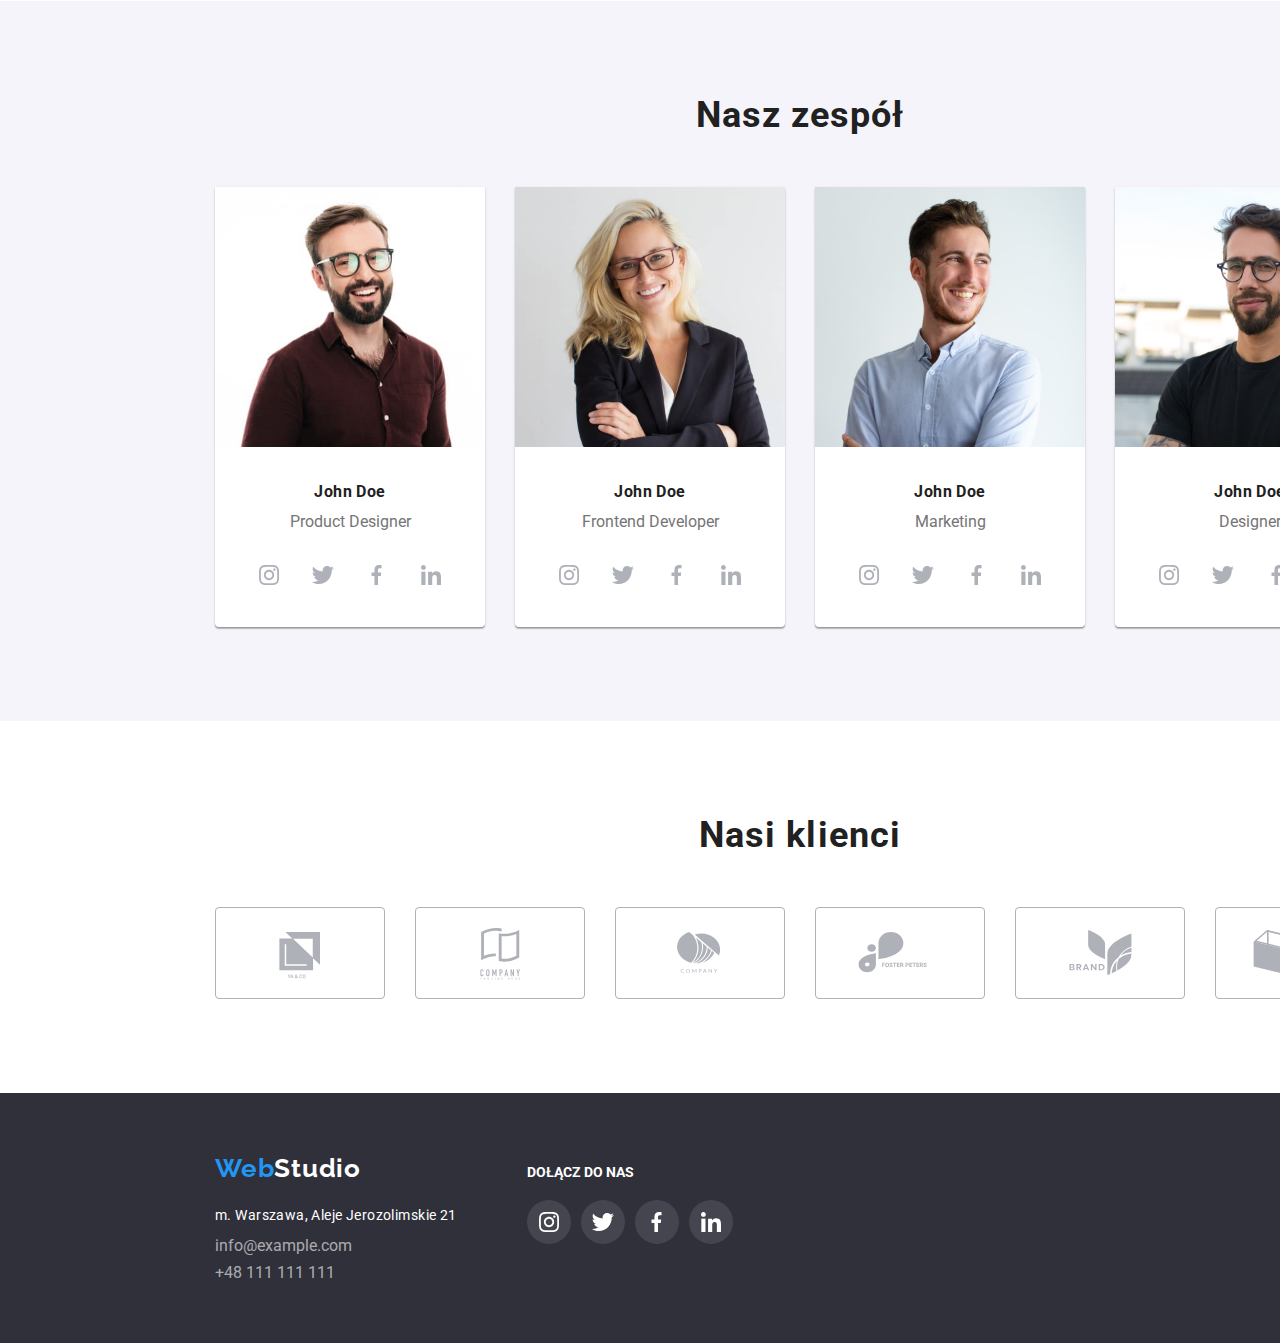
==== commit b5c9924b: "Dodanie grida na stronie głównej" ====
--- a/index.html
+++ b/index.html
@@ -76,52 +76,59 @@
           <ul class="strengths-icons-list list">
             <li class="strengths-icons-list-item">
               <svg class="strengths-icon">
-                <use href="./images/icons.svg#icon-antenna"
+                <use href="./images/icons.svg#icon-antenna"></use>
               </svg>
             </li>
             <li class="strengths-icons-list-item">
               <svg class="strengths-icon">
-                <use href="./images/icons.svg#icon-clock"
+                <use href="./images/icons.svg#icon-clock"></use>
               </svg>
             </li>
             <li class="strengths-icons-list-item">
               <svg class="strengths-icon">
-                <use href="./images/icons.svg#icon-diagram"
+                <use href="./images/icons.svg#icon-diagram"></use>
               </svg>
             </li>
             <li class="strengths-icons-list-item">
               <svg class="strengths-icon">
-                <use href="./images/icons.svg#icon-astronaut"
+                <use href="./images/icons.svg#icon-astronaut"></use>
               </svg>
             </li>
           </ul>
-          <table class="list-strengths">
-            <tr>
-              <th>LOREM IPSUM</th>
-              <th>LOREM IPSUM</th>
-              <th>LOREM IPSUM</th>
-              <th>LOREM IPSUM</th>
-            </tr>
-            <tr>
-              <td>
+          <div class="grid">
+            <div class="grid-item">
+              <h3 class="grid-item-title">LOREM IPSUM</h3>
+              <p class="grid-description">
                 Lorem ipsum dolor sit amet, consectetur adipiscing elit. Nam vel
                 arcu sem. Sed non sodales dui. Interdum et malesuada
-              </td>
-              <td>
+              </p>
+            </div>
+
+            <div class="grid-item">
+              <h3 class="grid-item-title">LOREM IPSUM</h3>
+              <p class="grid-description">
                 Lorem ipsum dolor sit amet, consectetur adipiscing elit. Nam vel
                 arcu sem. Sed non sodales dui. Interdum et malesuada
-              </td>
-              <td>
+              </p>
+            </div>
+
+            <div class="grid-item">
+              <h3 class="grid-item-title">LOREM IPSUM</h3>
+              <p class="grid-description">
                 Lorem ipsum dolor sit amet, consectetur adipiscing elit. Nam vel
                 arcu sem. Sed non sodales dui. Interdum et malesuada
-              </td>
-              <td>
+              </p>
+            </div>
+
+            <div class="grid-item">
+              <h3 class="grid-item-title">LOREM IPSUM</h3>
+              <p class="grid-description">
                 Lorem ipsum dolor sit amet, consectetur adipiscing elit. Nam vel
                 arcu sem. Sed non sodales dui. Interdum et malesuada
-              </td>
-            </tr>
-          </table>
-        </div>
+              </p>
+            </div>
+          </div>
+                 </div>
       </section>
 
       <!--Section "Czym się zajmujemy"-->
--- a/css/styles.css
+++ b/css/styles.css
@@ -13,7 +13,8 @@
 }
 
 h1,
-h2 {
+h2,
+h3 {
   margin: 0;
 }
 
@@ -160,7 +161,7 @@
       rgba(47, 48, 58, 0.4),
       rgba(47, 48, 58, 0.4)
     ),
-    url(./images/header-bg.jpg);
+    url("../images/header-bg.jpg");
   background-size: cover;
   background-repeat: no-repeat;
 }
@@ -229,25 +230,38 @@
   margin-right: 0;
 }
 
-.list-strengths th {
-  font-family: Roboto;
-  font-style: normal;
-  font-weight: bold;
+/*Grid*/
+.grid-item-title {
+  margin-bottom: 10px;
+  font-family: var(--main-font);
   font-size: 14px;
-  line-height: 1.333;
+  line-height: 1.142;
+  font-weight: 700;
+  color: #212121;
   letter-spacing: 0.03em;
   text-transform: uppercase;
-  text-align: left;
-}
-.list-strengths td {
-  max-width: 270px;
-  font-family: Roboto;
+}
+.grid-description {
+  font-family: var(--main-font);
   font-size: 14px;
-  line-height: 171%;
-  letter-spacing: 0.03em;
+  line-height: 1.714;
   color: #757575;
-}
-
+  letter-spacing: 0.03em;
+  margin: 0;
+}
+.grid {
+  display: flex;
+  flex-wrap: wrap;
+}
+.grid-item {
+  flex-basis: calc(100% / 4 - 22.5px);
+  margin-right: 30px;
+}
+.grid-item:last-child {
+  margin-right: 0;
+}
+
+/*Section "Czym się zajmujemy*/
 h2 {
   font-family: var(--main-font);
   font-weight: bold;
@@ -270,7 +284,7 @@
 .offer-list-item:last-child {
   margin-right: 0;
 }
-
+/*Section "Team*/
 .section-team {
   background-color: #f5f4fa;
 }
@@ -282,7 +296,6 @@
   background: #ffffff;
   margin-right: 30px;
 
-  /* material shadow v1 */
   box-shadow: 0px 1px 3px rgba(0, 0, 0, 0.12), 0px 1px 1px rgba(0, 0, 0, 0.14),
     0px 2px 1px rgba(0, 0, 0, 0.2);
   border-radius: 0px 0px 4px 4px;
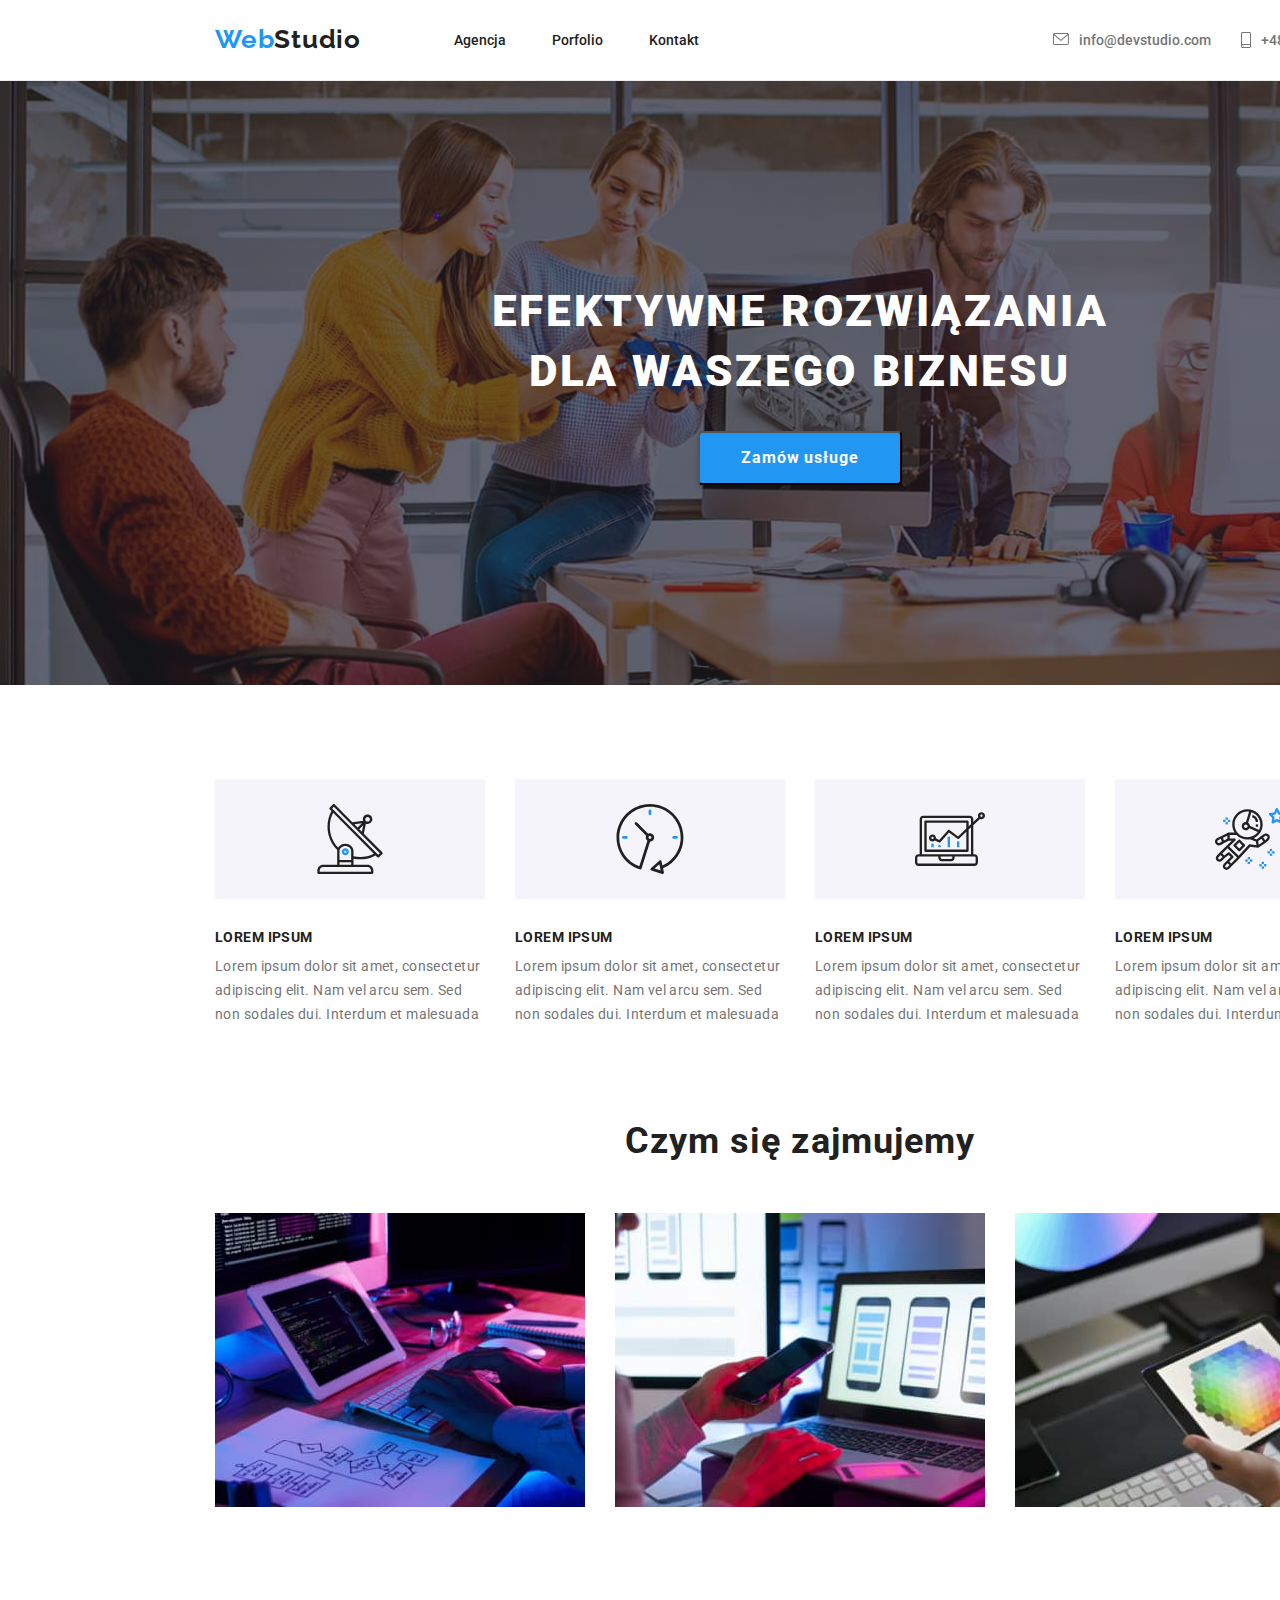
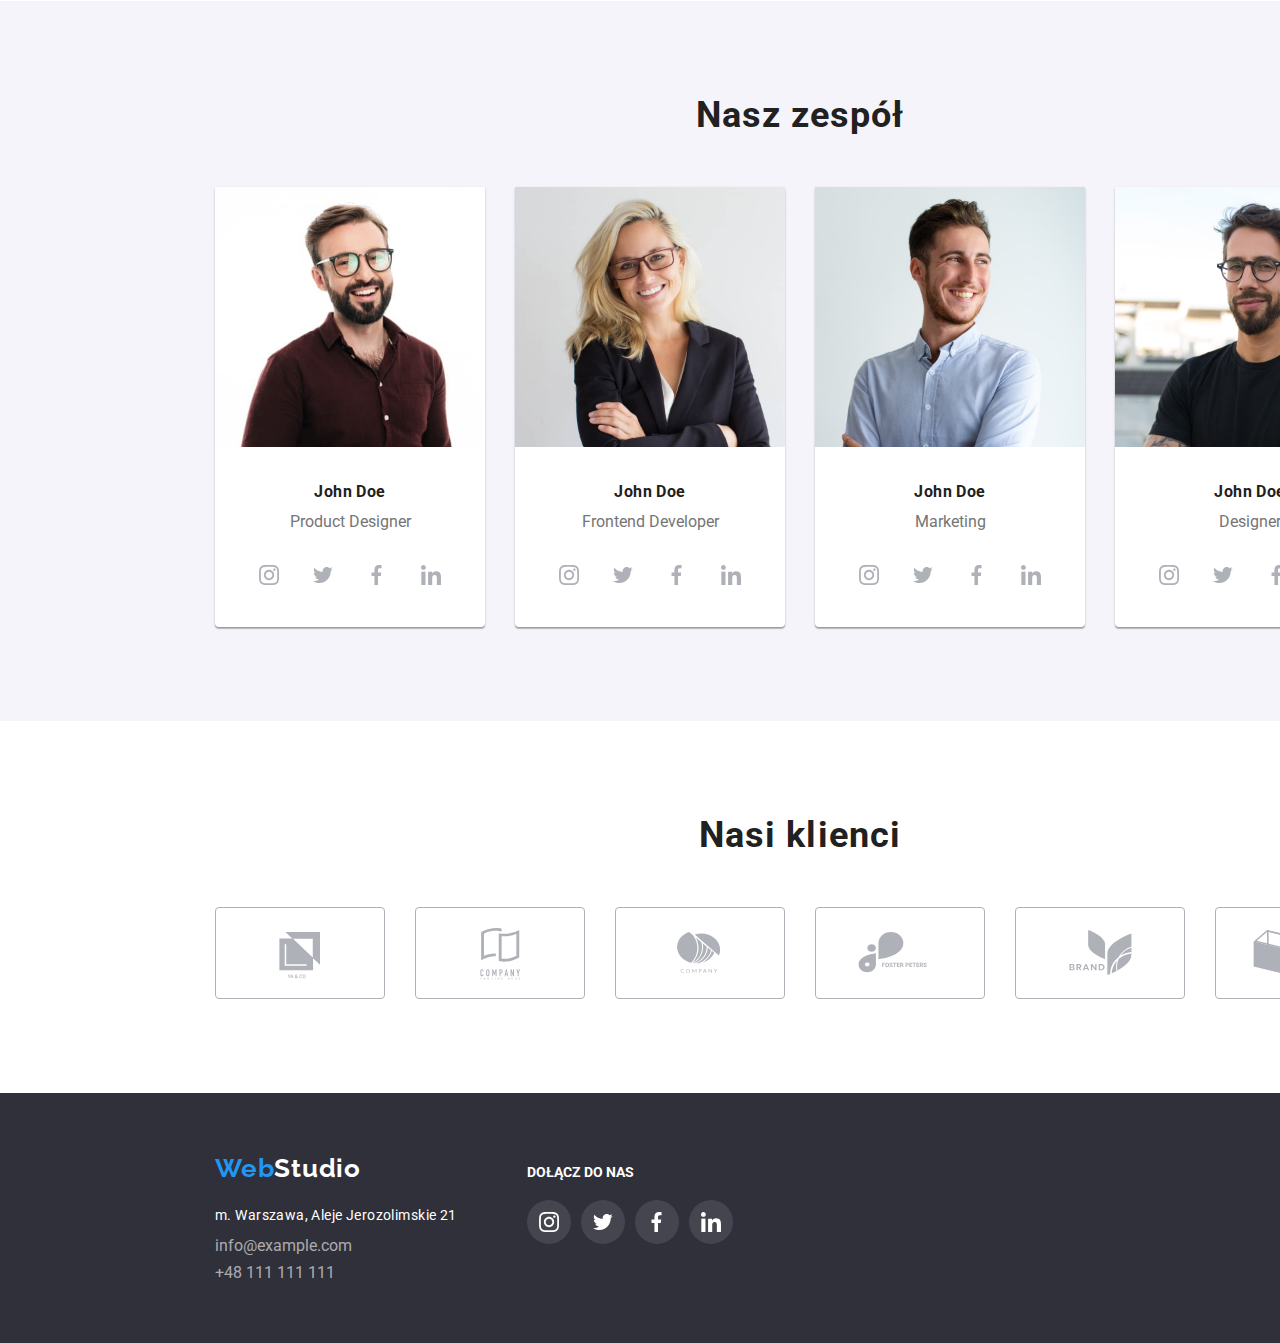
==== commit 3dfa667c: "Ustawienie rozmiaru ikon w pliku HTML" ====
--- a/index.html
+++ b/index.html
@@ -45,14 +45,14 @@
           <ul class="contact-list list">
             <li>
               <a class="contact-mail link" href="mailto:info@devstudio.com">
-                <svg class="contact-mail-icon">
+                <svg class="contact-mail-icon" width="16" height="12">
                   <use href="./images/icons.svg#icon-envelope"></use></svg
                 >info@devstudio.com</a
               >
             </li>
             <li>
               <a class="contact-phone link" href="tel:+48111111111">
-                <svg class="contact-phone-icon">
+                <svg class="contact-phone-icon" width="10" height="16">
                   <use href="./images/icons.svg#icon-smartphone"></use>
                 </svg>
                 +48 111 111 111</a
@@ -75,22 +75,22 @@
         <div class="container">
           <ul class="strengths-icons-list list">
             <li class="strengths-icons-list-item">
-              <svg class="strengths-icon">
+              <svg class="strengths-icon" width="70" height="70">
                 <use href="./images/icons.svg#icon-antenna"></use>
               </svg>
             </li>
             <li class="strengths-icons-list-item">
-              <svg class="strengths-icon">
+              <svg class="strengths-icon" width="70" height="70">
                 <use href="./images/icons.svg#icon-clock"></use>
               </svg>
             </li>
             <li class="strengths-icons-list-item">
-              <svg class="strengths-icon">
+              <svg class="strengths-icon" width="70" height="70">
                 <use href="./images/icons.svg#icon-diagram"></use>
               </svg>
             </li>
             <li class="strengths-icons-list-item">
-              <svg class="strengths-icon">
+              <svg class="strengths-icon" width="70" height="70">
                 <use href="./images/icons.svg#icon-astronaut"></use>
               </svg>
             </li>
@@ -128,7 +128,7 @@
               </p>
             </div>
           </div>
-                 </div>
+        </div>
       </section>
 
       <!--Section "Czym się zajmujemy"-->
@@ -186,28 +186,28 @@
                 <ul class="social-list list">
                   <li class="social-list-item icon-link">
                     <a class="social-list-link" href="#">
-                      <svg class="social-icon">
+                      <svg class="social-icon" width="20" height="20">
                         <use href="./images/icons.svg#icon-instagram"></use>
                       </svg>
                     </a>
                   </li>
                   <li class="social-list-item icon-link">
                     <a class="social-list-link" href="#">
-                      <svg class="social-icon">
+                      <svg class="social-icon" width="20" height="20">
                         <use href="./images/icons.svg#icon-tweeter"></use>
                       </svg>
                     </a>
                   </li>
                   <li class="social-list-item icon-link">
                     <a class="social-list-link" href="#">
-                      <svg class="social-icon">
+                      <svg class="social-icon" width="20" height="20">
                         <use href="./images/icons.svg#icon-facebook"></use>
                       </svg>
                     </a>
                   </li>
                   <li class="social-list-item icon-link">
                     <a class="social-list-link" href="#">
-                      <svg class="social-icon">
+                      <svg class="social-icon" width="20" height="20">
                         <use href="./images/icons.svg#icon-linkedin"></use>
                       </svg>
                     </a>
@@ -230,28 +230,28 @@
                 <ul class="social-list list">
                   <li class="social-list-item icon-link">
                     <a class="social-list-link" href="#">
-                      <svg class="social-icon">
+                      <svg class="social-icon" width="20" height="20">
                         <use href="./images/icons.svg#icon-instagram"></use>
                       </svg>
                     </a>
                   </li>
                   <li class="social-list-item icon-link">
                     <a class="social-list-link" href="#">
-                      <svg class="social-icon">
+                      <svg class="social-icon" width="20" height="20">
                         <use href="./images/icons.svg#icon-tweeter"></use>
                       </svg>
                     </a>
                   </li>
                   <li class="social-list-item icon-link">
                     <a class="social-list-link" href="#">
-                      <svg class="social-icon">
+                      <svg class="social-icon" width="20" height="20">
                         <use href="./images/icons.svg#icon-facebook"></use>
                       </svg>
                     </a>
                   </li>
                   <li class="social-list-item icon-link">
                     <a class="social-list-link" href="#">
-                      <svg class="social-icon">
+                      <svg class="social-icon" width="20" height="20">
                         <use href="./images/icons.svg#icon-linkedin"></use>
                       </svg>
                     </a>
@@ -274,28 +274,28 @@
                 <ul class="social-list list">
                   <li class="social-list-item icon-link">
                     <a class="social-list-link" href="#">
-                      <svg class="social-icon">
+                      <svg class="social-icon" width="20" height="20">
                         <use href="./images/icons.svg#icon-instagram"></use>
                       </svg>
                     </a>
                   </li>
                   <li class="social-list-item icon-link">
                     <a class="social-list-link" href="#">
-                      <svg class="social-icon">
+                      <svg class="social-icon" width="20" height="20">
                         <use href="./images/icons.svg#icon-tweeter"></use>
                       </svg>
                     </a>
                   </li>
                   <li class="social-list-item icon-link">
                     <a class="social-list-link" href="#">
-                      <svg class="social-icon">
+                      <svg class="social-icon" width="20" height="20">
                         <use href="./images/icons.svg#icon-facebook"></use>
                       </svg>
                     </a>
                   </li>
                   <li class="social-list-item icon-link">
                     <a class="social-list-link" href="#">
-                      <svg class="social-icon">
+                      <svg class="social-icon" width="20" height="20">
                         <use href="./images/icons.svg#icon-linkedin"></use>
                       </svg>
                     </a>
@@ -318,28 +318,28 @@
                 <ul class="social-list list">
                   <li class="social-list-item icon-link">
                     <a class="social-list-link" href="#">
-                      <svg class="social-icon">
+                      <svg class="social-icon" width="20" height="20">
                         <use href="./images/icons.svg#icon-instagram"></use>
                       </svg>
                     </a>
                   </li>
                   <li class="social-list-item icon-link">
                     <a class="social-list-link" href="#">
-                      <svg class="social-icon">
+                      <svg class="social-icon" width="20" height="20">
                         <use href="./images/icons.svg#icon-tweeter"></use>
                       </svg>
                     </a>
                   </li>
                   <li class="social-list-item icon-link">
                     <a class="social-list-link" href="#">
-                      <svg class="social-icon">
+                      <svg class="social-icon" width="20" height="20">
                         <use href="./images/icons.svg#icon-facebook"></use>
                       </svg>
                     </a>
                   </li>
                   <li class="social-list-item icon-link">
                     <a class="social-list-link" href="#">
-                      <svg class="social-icon">
+                      <svg class="social-icon" width="20" height="20">
                         <use href="./images/icons.svg#icon-linkedin"></use>
                       </svg>
                     </a>
@@ -429,28 +429,28 @@
           <ul class="social-list-footer list">
             <li class="social-list-footer-item icon-link">
               <a class="social-list-footer-link" href="#">
-                <svg class="social-icon">
+                <svg class="social-icon" width="20" height="20">
                   <use href="./images/icons.svg#icon-instagram"></use>
                 </svg>
               </a>
             </li>
             <li class="social-list-footer-item icon-link">
               <a class="social-list-footer-link" href="#">
-                <svg class="social-icon">
+                <svg class="social-icon" width="20" height="20">
                   <use href="./images/icons.svg#icon-tweeter"></use>
                 </svg>
               </a>
             </li>
             <li class="social-list-footer-item icon-link">
               <a class="social-list-footer-link" href="#">
-                <svg class="social-icon">
+                <svg class="social-icon" width="20" height="20">
                   <use href="./images/icons.svg#icon-facebook"></use>
                 </svg>
               </a>
             </li>
             <li class="social-list-footer-item icon-link">
               <a class="social-list-footer-link" href="#">
-                <svg class="social-icon">
+                <svg class="social-icon" width="20" height="20">
                   <use href="./images/icons.svg#icon-linkedin"></use>
                 </svg>
               </a>
--- a/css/styles.css
+++ b/css/styles.css
@@ -111,8 +111,6 @@
 }
 .contact-phone-icon {
   margin-right: 10px;
-  width: 10px;
-  height: 16px;
 }
 .contact-phone-icon:hover {
   fill: var(--main-color);
@@ -131,8 +129,6 @@
   margin-right: 30px;
 }
 .contact-mail-icon {
-  width: 16px;
-  height: 12px;
   margin-right: 10px;
 }
 .contact-phone {
@@ -205,10 +201,7 @@
 
 /* =========== MAIN SECTION MAIN PAGE===========*/
 /*our strengths*/
-.strengths-icon {
-  width: 70px;
-  height: 70px;
-}
+
 .strengths-icons-list {
   display: flex;
   align-items: center;
@@ -350,10 +343,6 @@
   background-color: var(--main-color);
 }
 
-.social-icon {
-  height: 20px;
-}
-
 /*Our clients*/
 .clients-list {
   display: flex;
@@ -363,10 +352,6 @@
 .clients-list-item:not(:last-child) {
   margin-right: 30px;
 }
-
-.client-icon {
-}
-
 .clients-list-link {
   display: flex;
   width: 170px;
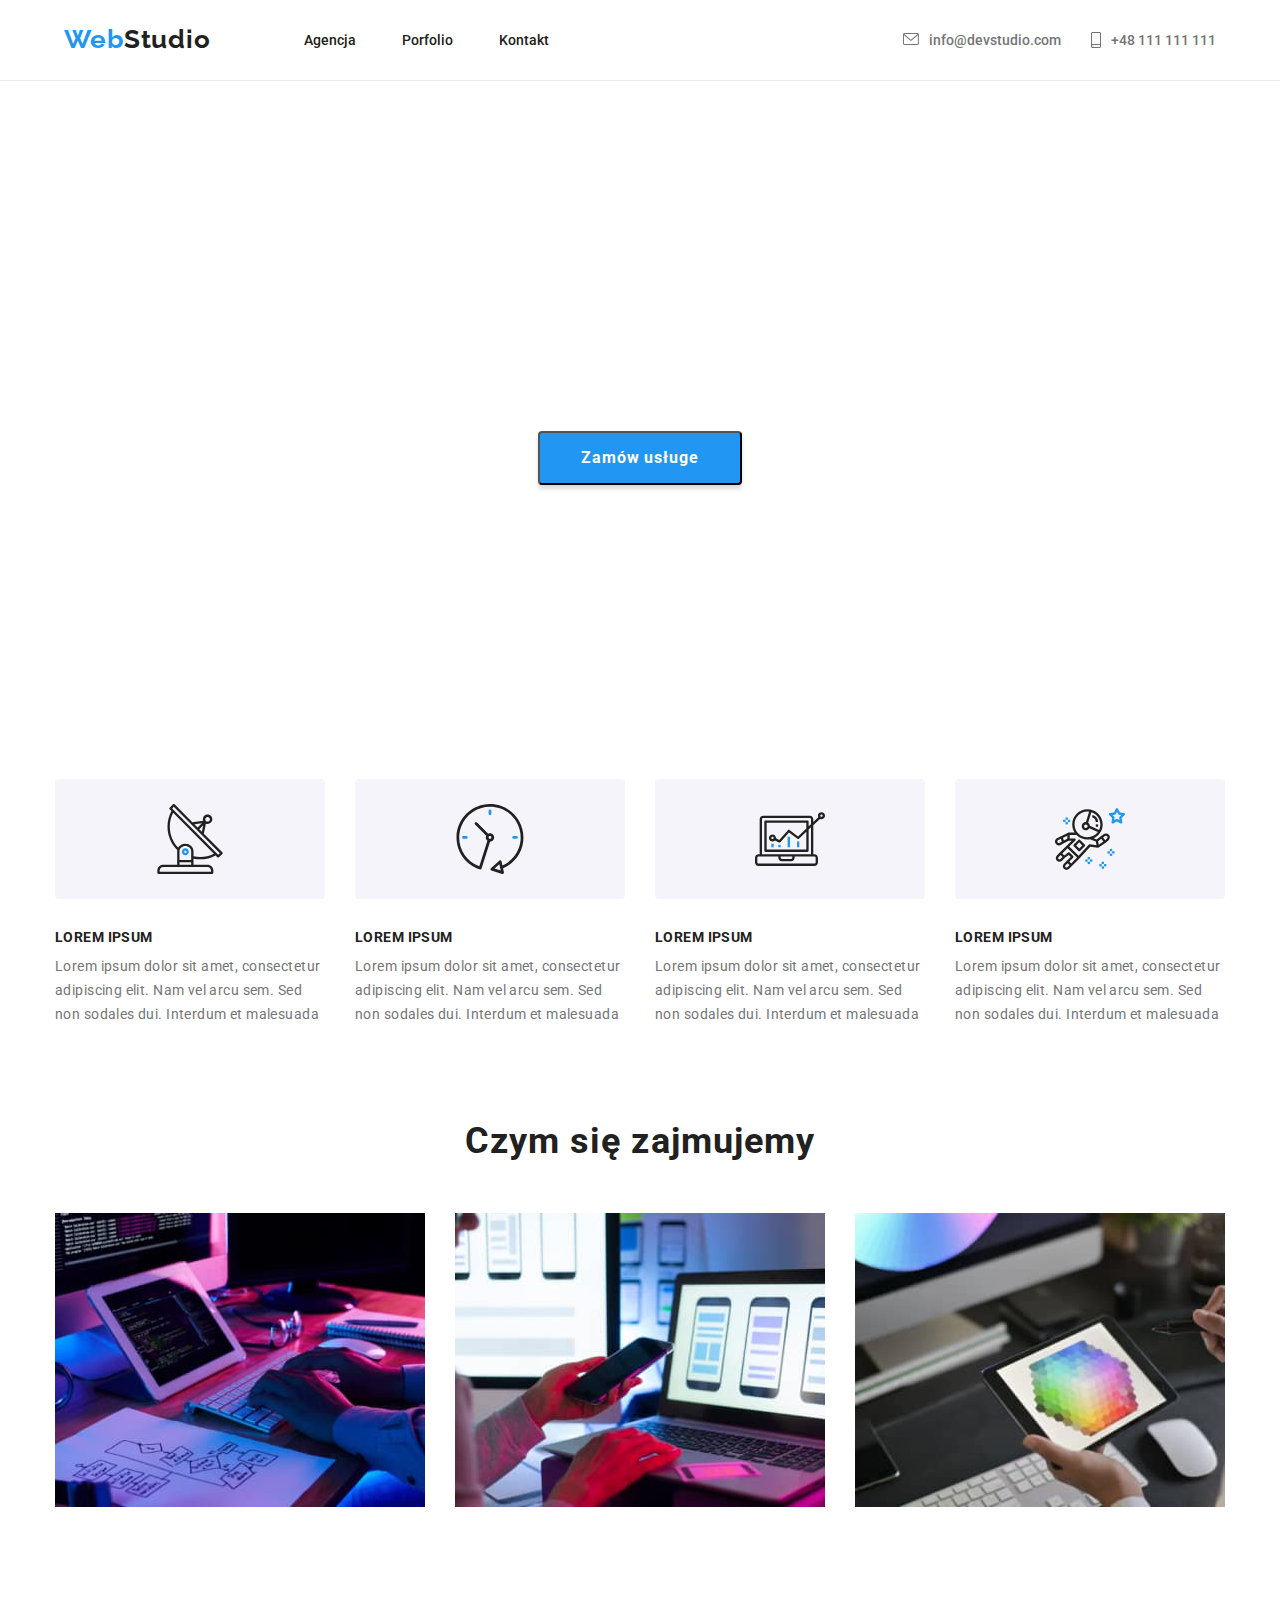
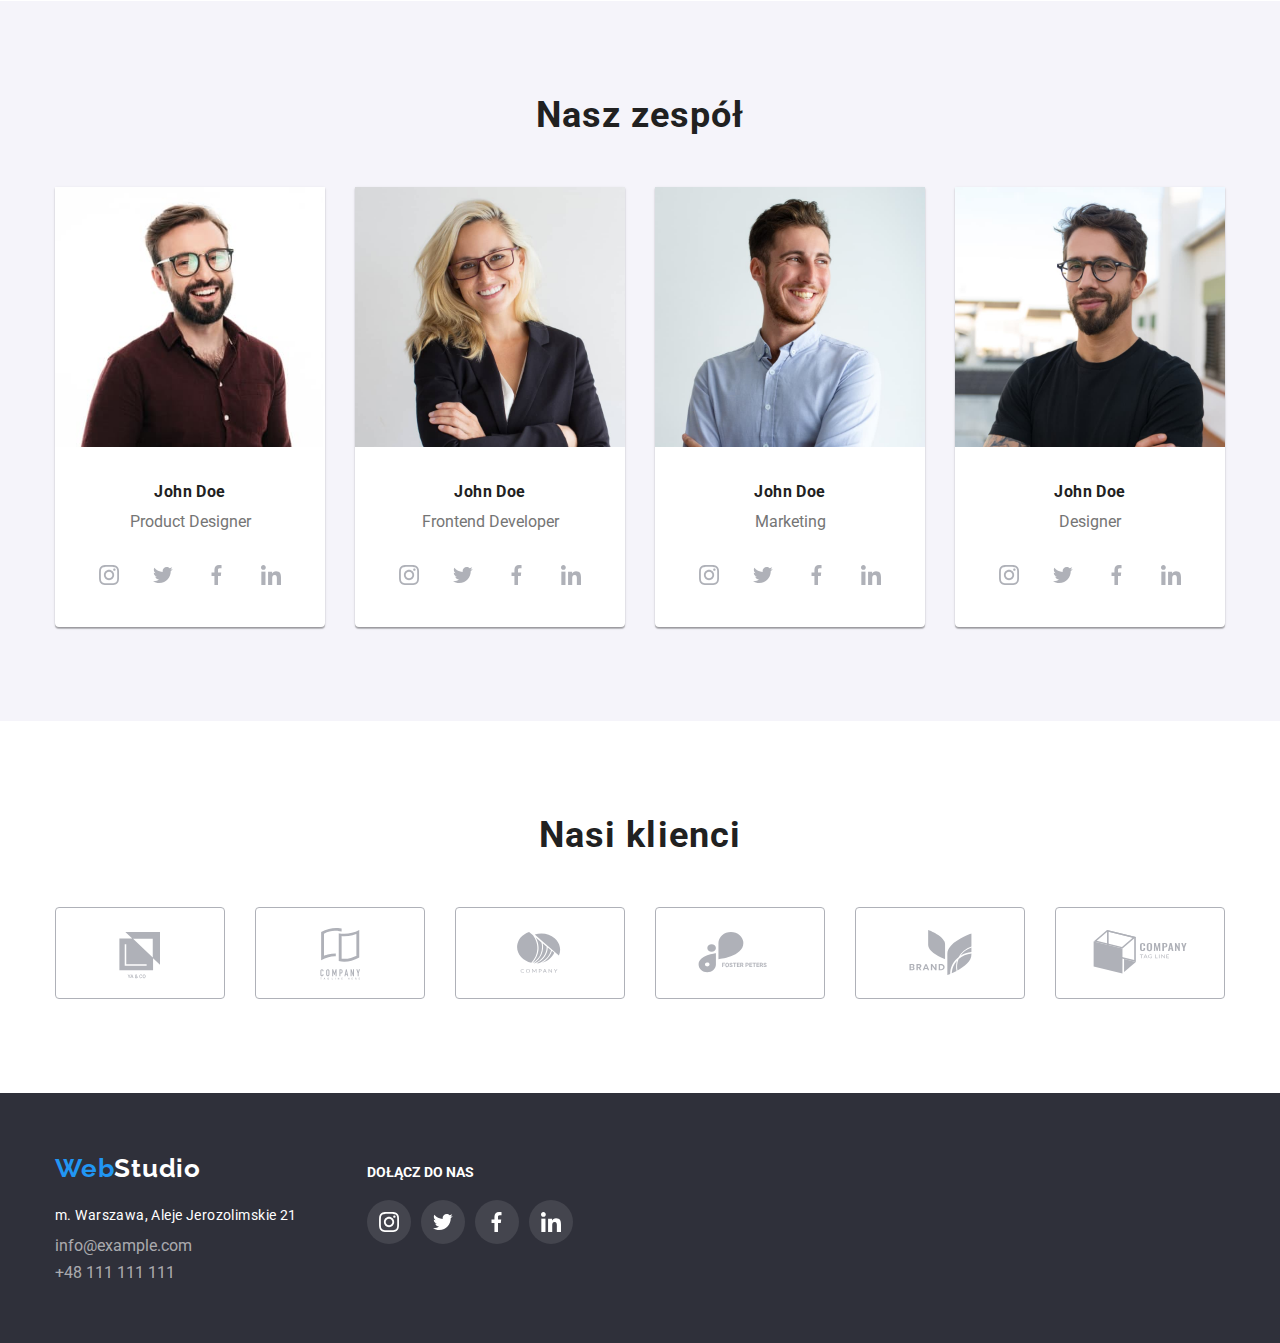
==== commit 798aeb0c: "poprawki containera" ====
--- a/index.html
+++ b/index.html
@@ -65,36 +65,45 @@
 
     <main>
       <!--HEADER-->
-      <div class="header">
-        <h1 class="header-tittle">EFEKTYWNE ROZWIĄZANIA DLA WASZEGO BIZNESU</h1>
-        <button class="header-button" type="button">Zamów usługe</button>
+      <section class="hero-section"></section>
+      <div class="container">
+        <div class="header">
+          <h1 class="header-tittle">
+            EFEKTYWNE ROZWIĄZANIA DLA WASZEGO BIZNESU
+          </h1>
+          <button class="header-button" type="button">Zamów usługe</button>
+        </div>
       </div>
-
       <!--Section with white background-->
-      <section class="strengths section">
+      <section class="section">
         <div class="container">
-          <ul class="strengths-icons-list list">
-            <li class="strengths-icons-list-item">
-              <svg class="strengths-icon" width="70" height="70">
-                <use href="./images/icons.svg#icon-antenna"></use>
-              </svg>
-            </li>
-            <li class="strengths-icons-list-item">
-              <svg class="strengths-icon" width="70" height="70">
-                <use href="./images/icons.svg#icon-clock"></use>
-              </svg>
-            </li>
-            <li class="strengths-icons-list-item">
-              <svg class="strengths-icon" width="70" height="70">
-                <use href="./images/icons.svg#icon-diagram"></use>
-              </svg>
-            </li>
-            <li class="strengths-icons-list-item">
-              <svg class="strengths-icon" width="70" height="70">
-                <use href="./images/icons.svg#icon-astronaut"></use>
-              </svg>
-            </li>
-          </ul>
+          <div class="strengths">
+            <ul class="strengths-icons-list list">
+              <li class="strengths-icons-list-item">
+                <svg class="strengths-icon" width="70" height="70">
+                  <use href="./images/icons.svg#icon-antenna"></use>
+                </svg>
+              </li>
+              <li class="strengths-icons-list-item">
+                <svg class="strengths-icon" width="70" height="70">
+                  <use href="./images/icons.svg#icon-clock"></use>
+                </svg>
+              </li>
+              <li class="strengths-icons-list-item">
+                <svg class="strengths-icon" width="70" height="70">
+                  <use href="./images/icons.svg#icon-diagram"></use>
+                </svg>
+              </li>
+              <li class="strengths-icons-list-item">
+                <svg class="strengths-icon" width="70" height="70">
+                  <use href="./images/icons.svg#icon-astronaut"></use>
+                </svg>
+              </li>
+            </ul>
+          </div>
+        </div>
+        
+        <div class="container">
           <div class="grid">
             <div class="grid-item">
               <h3 class="grid-item-title">LOREM IPSUM</h3>
@@ -169,6 +178,7 @@
       <!--Section "Nasz zespół"-->
       <section class="section section-team">
         <div class="container">
+          <div>
           <h2>Nasz zespół</h2>
           <ul class="team-list list">
             <li class="team-list-item">
@@ -349,11 +359,13 @@
             </li>
           </ul>
         </div>
+        </div>
       </section>
 
       <!--Section "Nasi kleinci"-->
       <section class="section">
         <div class="container">
+          <div>
           <h2>Nasi klienci</h2>
           <ul class="clients-list">
             <li class="clients-list-item list">
@@ -399,6 +411,7 @@
               </a>
             </li>
           </ul>
+          </div>
         </div>
       </section>
     </main>
--- a/css/styles.css
+++ b/css/styles.css
@@ -6,8 +6,6 @@
 }
 
 body {
-  width: 1600px;
-  margin: 0;
   font-family: var(--main-font);
   color: var(--font-color);
 }
@@ -41,8 +39,11 @@
 .container {
   width: 1200px;
   padding: 0 15px;
-  align-items: center;
+  height: 100%;
   margin: 0 auto;
+  display: flex;
+  flex-wrap: nowrap;
+  justify-content: center;
 }
 
 .section {
@@ -144,14 +145,7 @@
 /*=========== END MENU===========*/
 
 /* =========== MAIN PAGE HEADER===========*/
-.header {
-  width: 1600px;
-  display: flex;
-  flex-direction: column;
-  align-items: center;
-  padding-top: 200px;
-  padding-bottom: 200px;
-
+.hero-section {
   background: #2f303a;
   background-image: linear-gradient(
       rgba(47, 48, 58, 0.4),
@@ -161,7 +155,14 @@
   background-size: cover;
   background-repeat: no-repeat;
 }
-
+.header {
+  padding-top: 200px;
+  padding-bottom: 200px;
+  display: flex;
+  flex-direction: column;
+  align-items: center;
+  justify-content: center;
+}
 .header-tittle {
   width: 696px;
   left: 452px;
@@ -212,7 +213,7 @@
   display: flex;
   width: 270px;
   height: 120px;
-  radius: 4px;
+  border-radius: 4px;
   background-color: #f5f4fa;
   margin-right: 30px;
   margin-bottom: 30px;
@@ -378,6 +379,7 @@
   color: rgba(255, 255, 255, 0.6);
 }
 footer .container {
+  justify-content: flex-start;
   display: flex;
   align-items: baseline;
 }
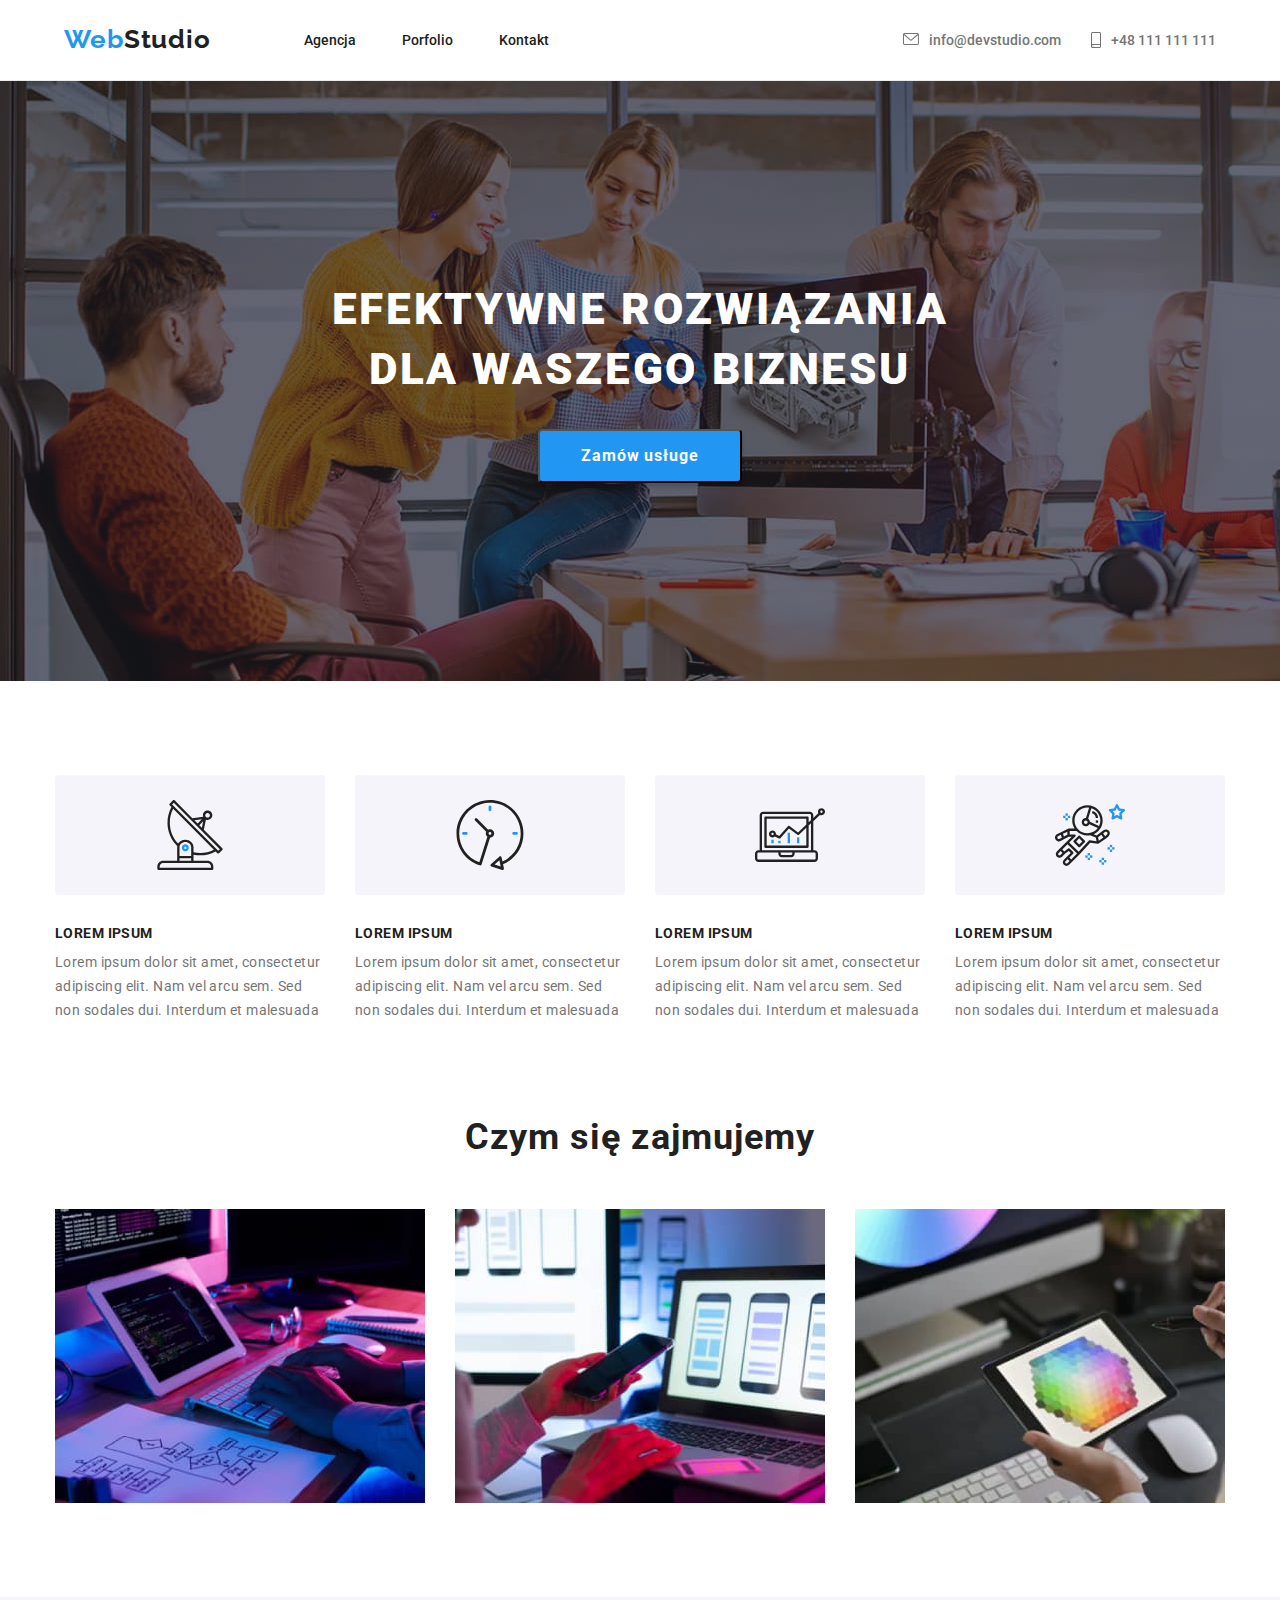
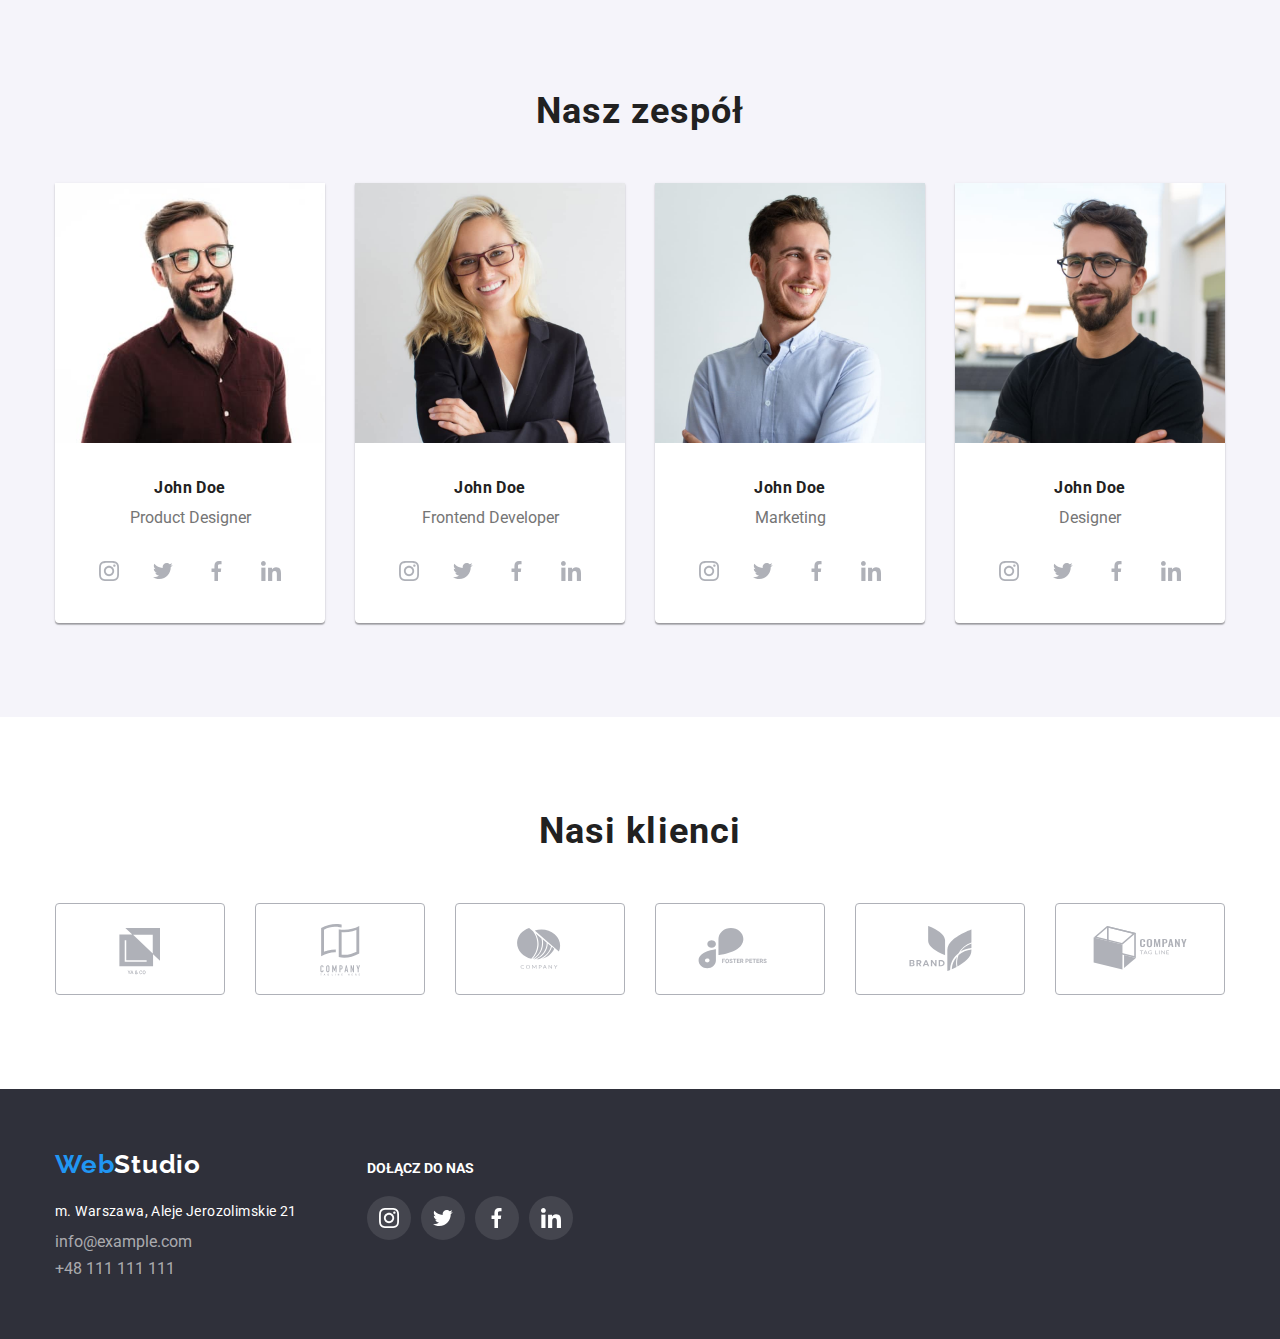
==== commit 2132a4af: "Update index.html" ====
--- a/index.html
+++ b/index.html
@@ -65,7 +65,7 @@
 
     <main>
       <!--HEADER-->
-      <section class="hero-section"></section>
+      <section class="hero-section">
       <div class="container">
         <div class="header">
           <h1 class="header-tittle">
@@ -74,6 +74,7 @@
           <button class="header-button" type="button">Zamów usługe</button>
         </div>
       </div>
+    </section>
       <!--Section with white background-->
       <section class="section">
         <div class="container">
--- a/css/styles.css
+++ b/css/styles.css
@@ -146,6 +146,8 @@
 
 /* =========== MAIN PAGE HEADER===========*/
 .hero-section {
+  height: 600px;
+  align-items: center;
   background: #2f303a;
   background-image: linear-gradient(
       rgba(47, 48, 58, 0.4),
@@ -156,8 +158,6 @@
   background-repeat: no-repeat;
 }
 .header {
-  padding-top: 200px;
-  padding-bottom: 200px;
   display: flex;
   flex-direction: column;
   align-items: center;
